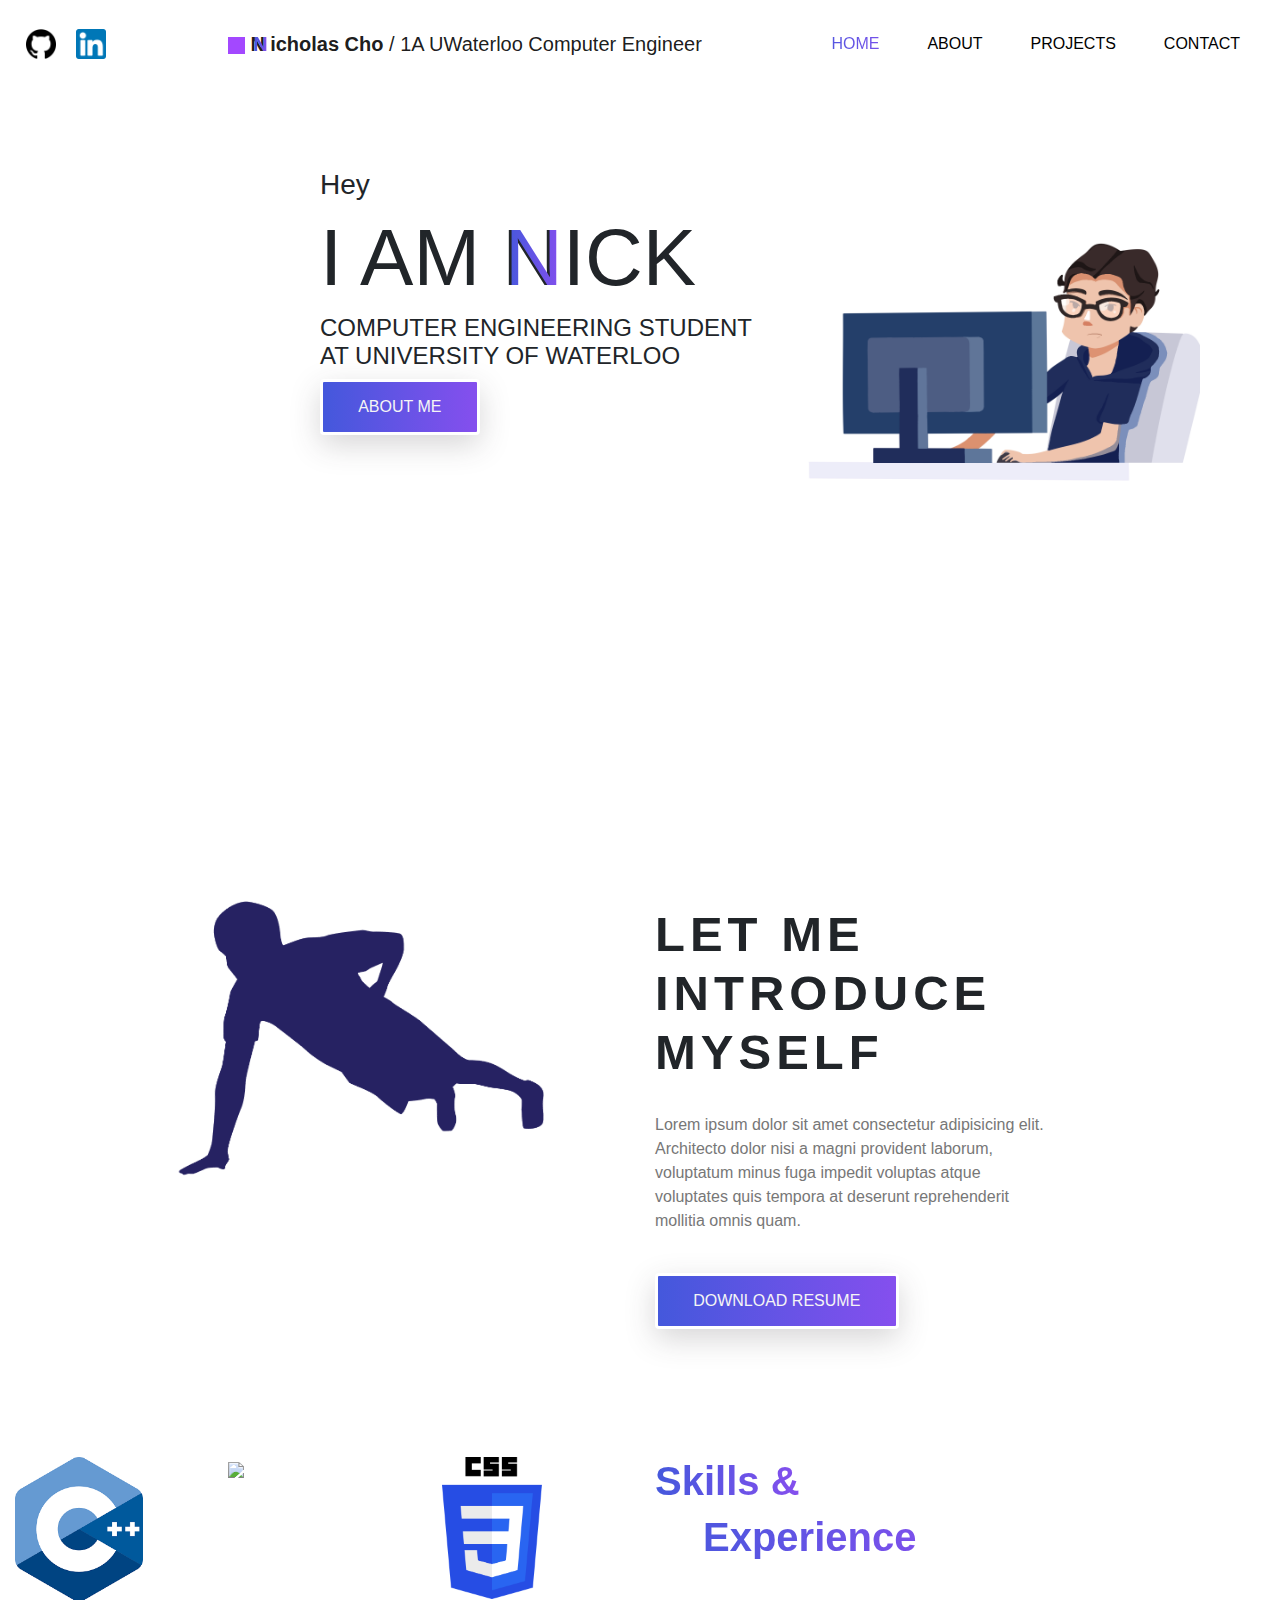
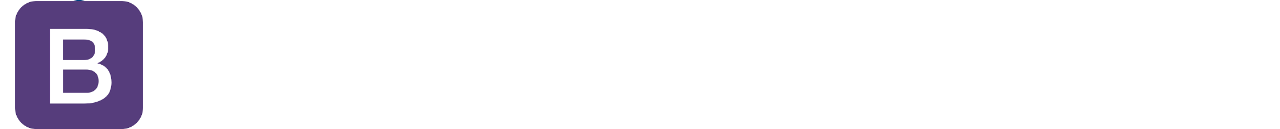
==== index.html @ b073bc0a "Update" ====
<!DOCTYPE html>
<html lang="en">
<head>
  <meta charset="UTF-8">
  <meta name="viewport" content="width=device-width, initial-scale=1.0">
  <title>Nicholas Cho</title>
  
<!-- boostrap css file-->
  <link rel = "stylesheet" href = "./css/bootstrap.min.css">

<!-- font icons -->
  <link rel = "stylesheet" href = "./css/all.min.css">

<!-- css files -->
  <link rel = "stylesheet" href = "./css/style.css">
</head>
<body>

<!-- Nav Bar -->
<header class="header_area">
  <div class="main_menu">
    <nav class="navbar navbar-expand-lg navbar-light">
      <a href="https://github.com/Nick-Cho" target = blank class="icons">
        <img class = "icon" src = "./img/github.png">
      </a>
      <a href = "https://www.linkedin.com/in/nicholas-c-aa17231b7/" target = blank class= "icons">
        <img class = "icon" src = "./img/linkedin.png">
      </a>
      <a class="navbar-brand" href= "#"> <img class = "img-square" src = "./img/download.png"> 
        <span class="name_header"><span class = "N"> <strong><span class="first-N">N</span> <span class="second-N">N</span></strong> </span><strong>icholas Cho</strong> / 1A UWaterloo Computer Engineer</span> 
      </a>
      <button class="navbar-toggler" type="button" data-toggle="collapse" data-target="#navbarNav" aria-controls="navbarNav" aria-expanded="false" aria-label="Toggle navigation">
        <span class="navbar-toggler-icon"></span>
      </button>
      <div class="collapse navbar-collapse" id="navbarNav">
        <div class ="mr-auto"></div>
        <ul class="navbar-nav">
          <li class="nav-item active">
            <a class="nav-link" href="#">Home <span class="sr-only">(current)</span></a>
          </li>
          <li class="nav-item">
            <a class="nav-link" href="#">About</a>
          </li>
          <li class="nav-item">
            <a class="nav-link" href="projects.html">Projects</a>
          </li>
          <li class="nav-item">
            <a class="nav-link" href="#">Contact</a>
          </li>
        </ul>
      </div>
    </nav>
  </div>
</header>
  
<!-- Banner -->
<main class="site-main">
  <section class="site-banner">
    <div class="banner">
      <div class="row">
        <div class="col-lg-6 col-md-12 site-title">
          <h3 class="title-text"> Hey </h3>
          <h1 class="title-text text-uppercase"> I am <span class="h1-N"><span class="h1-first-N">N</span> <span class="h1-second-N"> N</span></span>ick </h1>
          <h4 class="title-text text-uppercase"> Computer Engineering Student at University of Waterloo</h4>  
          <div class="site-buttons">
            <div class="d-flex flex-row flex-wrap">
              <button type = "button" class = "btn button primary-button mr-4 text-uppercase">
                About Me
              </button>
            </div>
          </div>
        </div>
        <div class="col-lg-6 col-md-12 banner-image">
          <img src= "./img/bannerpic.png" class = "img-fluid">
        </div>
      </div>
    </div>


  </section>

  <!-- "About Me" Area-->
<section class="about-area"> 
  <div class="container-fluid">
    <div class="row">
      <div class="col-lg-6 col-md-12">
        <div class="about-image">
          <img src = "./img/push-up.png" class = "img-fluid">
        </div>
      </div> 
    <div class="col-lg-6 col-md-12 about-title">
      <h2 class="text-uppercase pt-5">
        <span> Let me </span>
        <span> Introduce </span>
        <span> Myself </span>
      </h2>
      <div class="paragraph py-4 w-75">
        <p class="para">
          Lorem ipsum dolor sit amet consectetur adipisicing elit. Architecto dolor nisi a magni provident laborum, voluptatum minus fuga impedit voluptas atque voluptates quis tempora at deserunt reprehenderit mollitia omnis quam.
        </p>
      </div>
      <button class="btn button primary-button text-uppercase">
        Download Resume
      </button>
    </div>
    </div>
  </div>
</section>

<!-- Skills Area-->
<section class="skills-area">
  <div class="container-fluid">
    <div class="row">
      <div class="col-xl-6 col-lg-12 col-md-12">
        <div class="row">
          <div class="col-lg-4 col-md-6 col-sm-6">
            <div class="single-skill">
              <img class = "Cplus-icon" src = "./img/C++.png">
            </div>
          </div>
          <div class="col-lg-4 col-md-6 col-sm-6">
            <div class="single-skill">
              <img class = "HTML-icon" src = "./img/html.png">
            </div>
          </div>
          <div class="col-lg-4 col-md-6 col-sm-6">
            <div class="single-skill">
              <img class = "CSS-icon" src = "./img/CSS.png">
            </div>
          </div>
        </div>
        <div class="row">
          <div class="col-lg-4 col-md-6 col-sm-6">
            <div class="single-skill">
              <img class = "Bootstrap-icon" src = "./img/Bootstrap.png">
            </div>
          </div>
        </div>
      </div>
      <div class="col-xl-6 col-lg-12 col-md-12">
        <div class="experience-area">
          <div class="d-flex flex-row">
            <h2 class="skills-title ">Skills &</h2>
          </div>  
          <div class="d-flex flex-row">
            <h2 class="skills-title px-5">Experience</h2>
          </div>
          <div class="d-flex flex-row flex-wrap call-area">

          </div>
        </div>
      </div>
    </div>
  </div>

</section>
</main>


  <!-- Jquery js file -->
  <script src = "./js/jquery.3.4.1.js"></script>
  
  <!-- bootstrap js file -->
  <script src = "./js/bootstrap.min.js"></script>

</body>
</html>
---- css/style.css ----
/* importing fonts from fonts.css file */
@import url(./fonts.css);

/* global styling*/
@import url(./partials/_global.css);

/* Css variables */
@import url(./partials/_variables.css);

/* Nav Bar Styling*/
.header_area .main_menu .navbar .navbar-brand{
  padding-left: 7rem; 
} 

.header_area .main_menu .nav-item .nav-link{
  text-transform: uppercase;
  font-weight: 500; 
  padding: 1.5rem;
  color: var(--title-color);
}

.header_area .main_menu .navbar .icons .icon{
  width: 30px;
  height: 30px;
  margin: 10px;
}
.header_area .main_menu .navbar .navbar-brand .img-square{
  width: 17px ;
  height: 17px ;
}

.second-N{
  background: var(--gradient-color);
  -webkit-background-clip: text;
  -webkit-text-fill-color: transparent;
}

.first-N{
  letter-spacing: -50px;
}
.N{
  word-spacing: -3px;
}

.h1-second-N{
  background: var(--gradient-color);
  -webkit-background-clip: text;
  -webkit-text-fill-color: transparent;
}

.header_area .main_menu .navbar-nav .active a{
  background: var(--gradient-color);
  -webkit-background-clip: text;
  -webkit-text-fill-color: transparent;
  background-clip: text;
}

.header_area .main_menu .navbar-nav a:hover{
  background: var(--gradient-color);
  -webkit-background-clip: text;
  -webkit-text-fill-color: transparent;
  background-clip: text;
}

/* Banner Styling */
.h1-N{
  word-spacing: -25px;
}

.h1-first-N{
  letter-spacing: -55px;
}
.name_header{
  display: inline-block;
}

.site-main .site-banner{
  padding: 5rem 2rem 10rem 20rem; 
  /*background: url(../img/background.jpg) no-repeat 0% 50%;*/
}

site-main .site-banner .site-title h3{
  font-weight: 500;
}

.site-main .site-banner .site-title h1{
font-size: 5rem
}
.site-main .site-banner .site-title h4{
font-size: 1.5rem
}

.site-main .site-banner .img-fluid{
  padding: 0rem 3rem 0rem 0rem;
}

/* About Area */
.site-main .about-area{
  padding: 8rem 5rem;
}

.site-main .about-area .about-title h2> span{
  display: block;
  font-size: 49px;
  font-weight: bold;
  letter-spacing: 5px;
}

.site-main .skills-area .Cplus-icon{
  width: 8rem;
}

.site-main .skills-area .HTML-icon{
  width: 9rem;
}

.site-main .skills-area .CSS-icon{
  width: 6.3rem;
}

.site-main .skills-area .Bootstrap-icon{
  width: 8rem;
}

.site-main .skills-area .skills-title {
  font-weight: bold;
  background: var(--gradient-color);
  -webkit-background-clip: text;
  -webkit-text-fill-color: transparent;
  background-size: 100%;
  font-size: 40px;
}
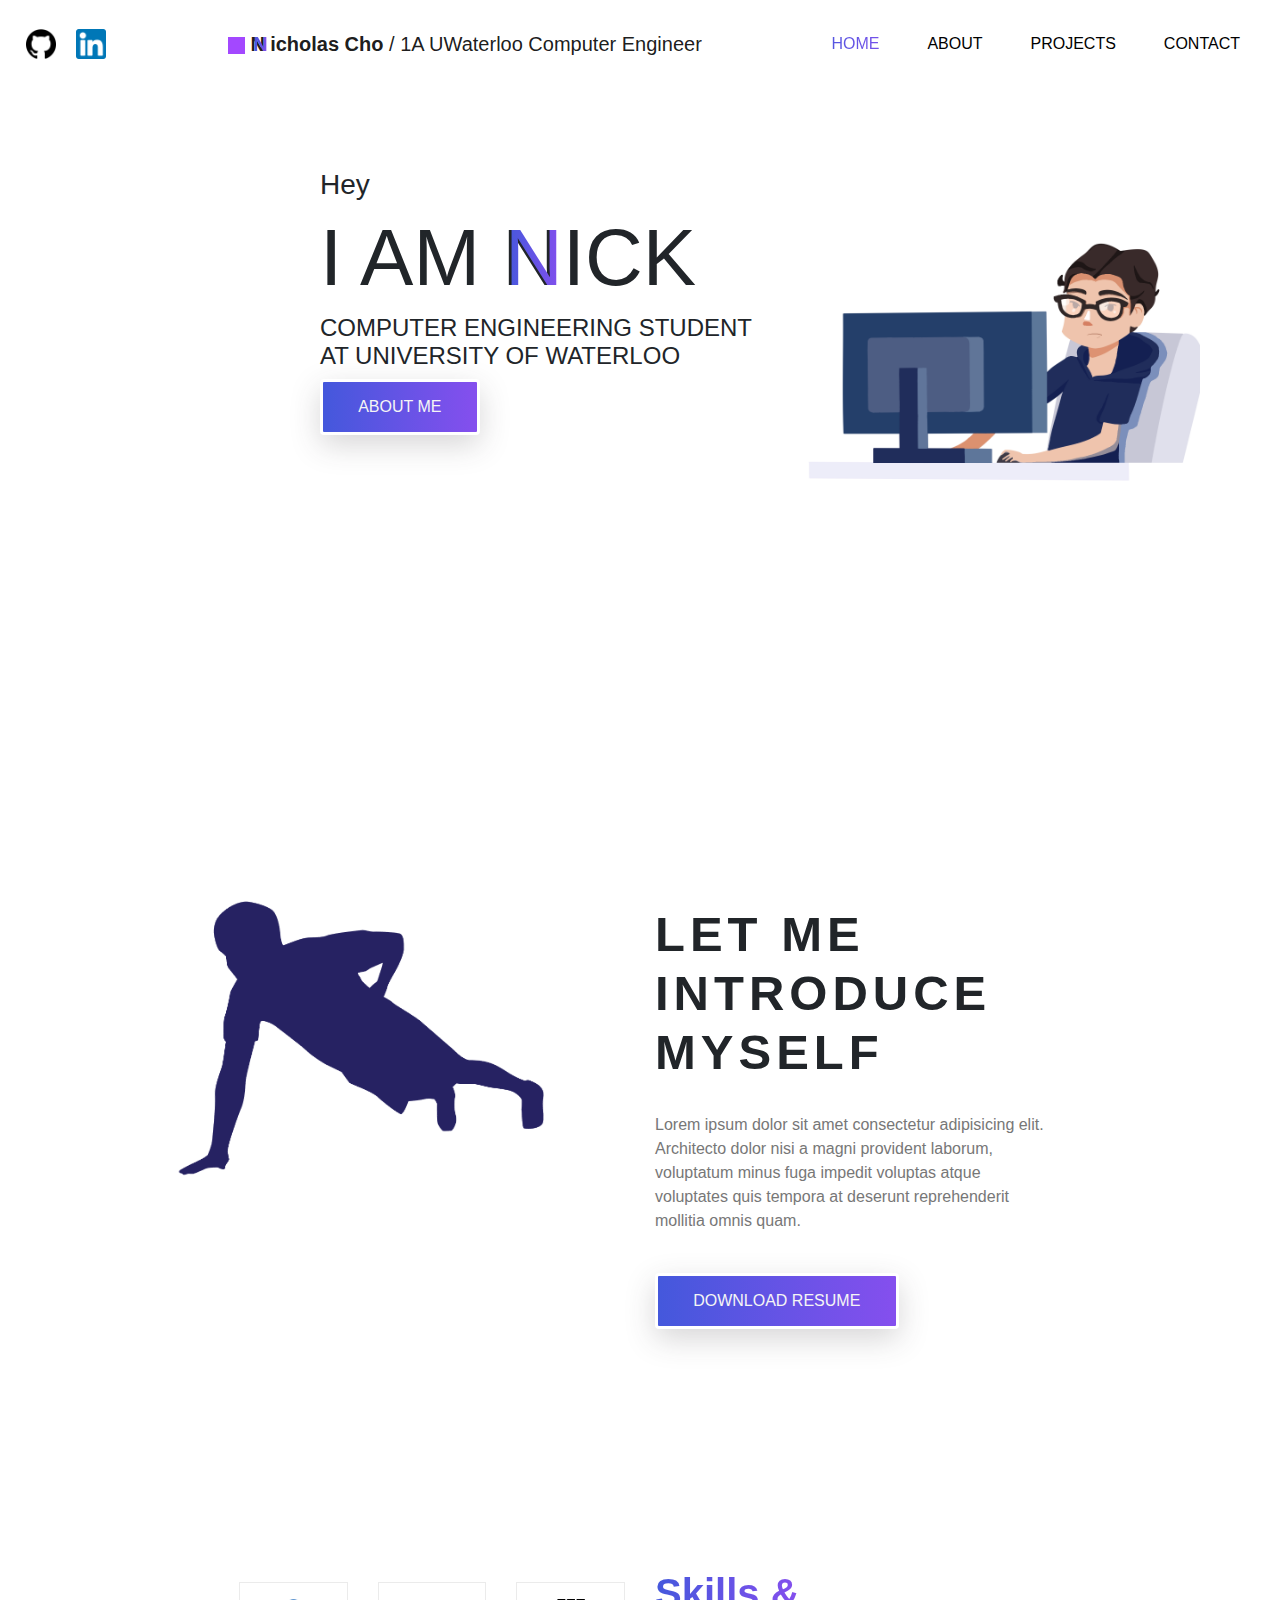
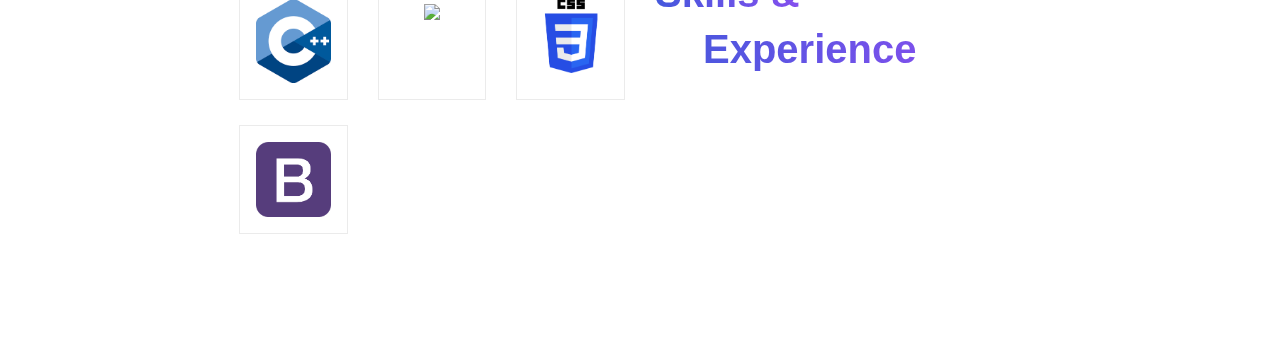
==== commit cdceacdb: "Updating Skill Area" ====
--- a/index.html
+++ b/index.html
@@ -140,7 +140,7 @@
       <div class="col-xl-6 col-lg-12 col-md-12">
         <div class="experience-area">
           <div class="d-flex flex-row">
-            <h2 class="skills-title ">Skills &</h2>
+            <h2 class="skills-title">Skills &</h2>
           </div>  
           <div class="d-flex flex-row">
             <h2 class="skills-title px-5">Experience</h2>
--- a/css/style.css
+++ b/css/style.css
@@ -106,20 +106,21 @@
   letter-spacing: 5px;
 }
 
+/* Skills and Experience Area */
 .site-main .skills-area .Cplus-icon{
+  width: 7rem;
+}
+
+.site-main .skills-area .HTML-icon{
   width: 8rem;
 }
 
-.site-main .skills-area .HTML-icon{
-  width: 9rem;
-}
-
 .site-main .skills-area .CSS-icon{
-  width: 6.3rem;
+  width: 8.2rem;
 }
 
 .site-main .skills-area .Bootstrap-icon{
-  width: 8rem;
+  width: 7rem;
 }
 
 .site-main .skills-area .skills-title {
@@ -129,4 +130,38 @@
   -webkit-text-fill-color: transparent;
   background-size: 100%;
   font-size: 40px;
-}+}
+
+.site-main .skills-area{
+  padding: 7rem 14rem;
+  margin-bottom: 5rem;
+}
+
+.single-skill{
+  padding: 10px;
+}
+
+.site-main .skills-area .row .col-lg-4{
+  display: flex;
+  justify-content: center;
+}
+
+.site-main .skills-area .row .col-lg-4 > .single-skill{
+  border: 1px solid var(--border-color);
+  text-align: center;
+  padding: 1rem 0rem; 
+  margin: 0.8rem 0;
+  width: 180px;
+  cursor: pointer;
+  transition: transform 0.5s;
+}
+
+.site-main .skills-area .row .col-lg-4 > .single-skill> img{
+  width:70%;  
+}
+
+.site-main .skills-area .row .col-lg-4 > .single-skill:hover {
+  box-shadow: var(--box-shadow);
+  transform: scale(1.1);
+}
+
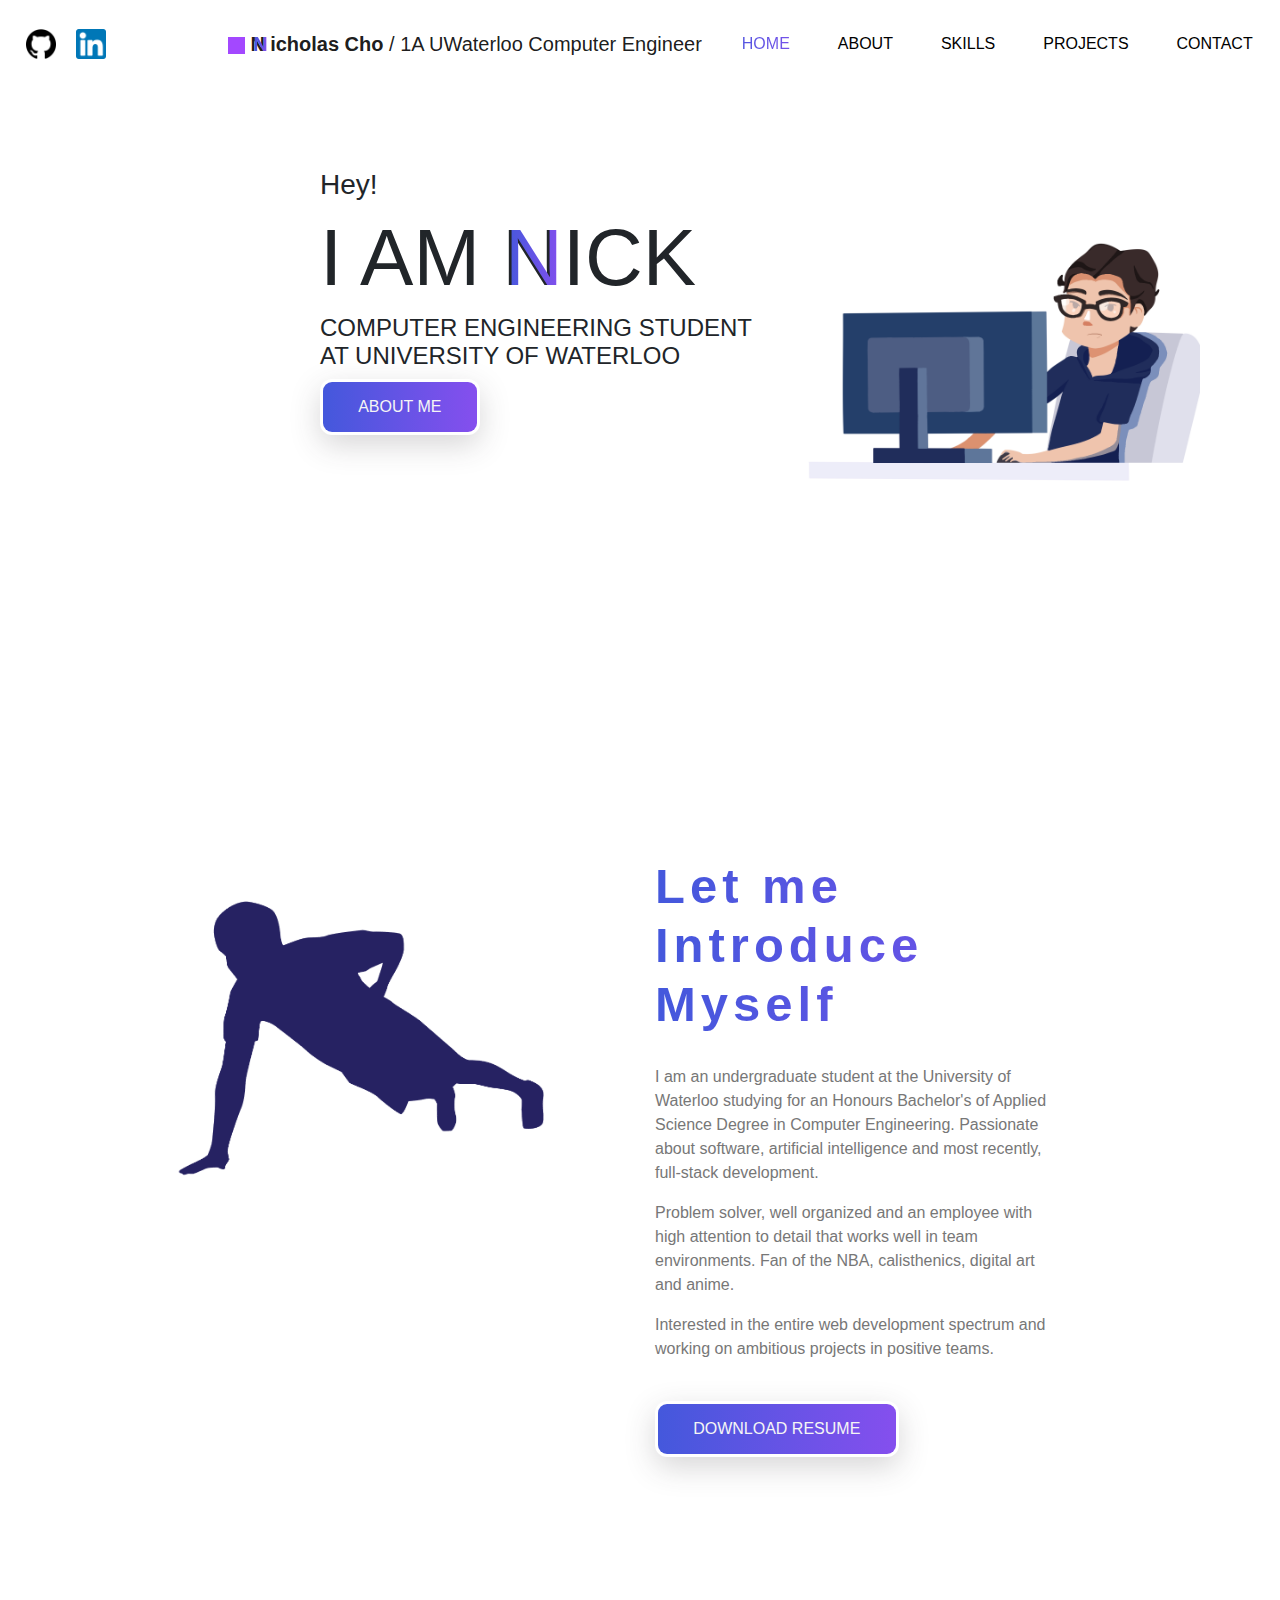
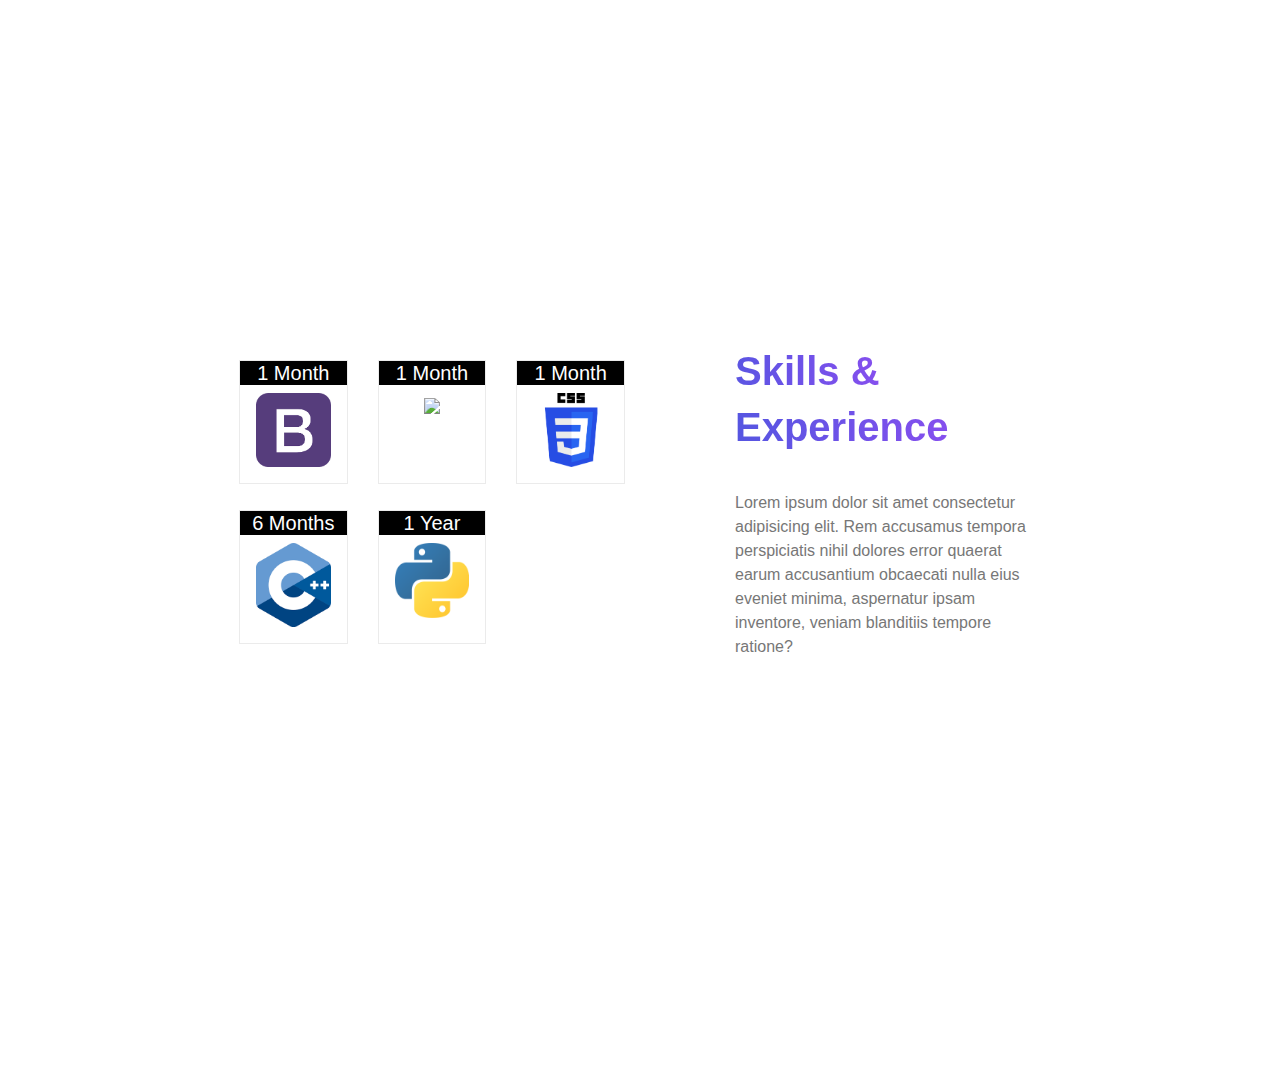
==== commit 912ae10d: "Update" ====
--- a/index.html
+++ b/index.html
@@ -13,6 +13,7 @@
 
 <!-- css files -->
   <link rel = "stylesheet" href = "./css/style.css">
+
 </head>
 <body>
 
@@ -42,6 +43,9 @@
             <a class="nav-link" href="#">About</a>
           </li>
           <li class="nav-item">
+            <a class="nav-link" href="#">Skills</a>
+          </li>
+          <li class="nav-item">
             <a class="nav-link" href="projects.html">Projects</a>
           </li>
           <li class="nav-item">
@@ -59,7 +63,7 @@
     <div class="banner">
       <div class="row">
         <div class="col-lg-6 col-md-12 site-title">
-          <h3 class="title-text"> Hey </h3>
+          <h3 class="title-text"> Hey! </h3>
           <h1 class="title-text text-uppercase"> I am <span class="h1-N"><span class="h1-first-N">N</span> <span class="h1-second-N"> N</span></span>ick </h1>
           <h4 class="title-text text-uppercase"> Computer Engineering Student at University of Waterloo</h4>  
           <div class="site-buttons">
@@ -89,14 +93,24 @@
         </div>
       </div> 
     <div class="col-lg-6 col-md-12 about-title">
-      <h2 class="text-uppercase pt-5">
-        <span> Let me </span>
-        <span> Introduce </span>
-        <span> Myself </span>
+      <h2 class="about-title">
+        <span>Let me </span>
+        <span>Introduce</span>
+        <span>Myself</span>
       </h2>
       <div class="paragraph py-4 w-75">
         <p class="para">
-          Lorem ipsum dolor sit amet consectetur adipisicing elit. Architecto dolor nisi a magni provident laborum, voluptatum minus fuga impedit voluptas atque voluptates quis tempora at deserunt reprehenderit mollitia omnis quam.
+          I am an undergraduate student at the University of Waterloo studying for an Honours Bachelor's of Applied Science Degree in Computer Engineering.
+          Passionate about software, artificial intelligence and most recently, full-stack development.
+        </p>
+        <p class = "para">
+          Problem solver, well organized and an employee with high attention to detail that works well in team environments. 
+          Fan of the NBA, calisthenics, digital art and anime.
+
+        </p>
+        <p class = "para">
+          Interested in the entire web development spectrum and working on ambitious projects in positive teams. 
+
         </p>
       </div>
       <button class="btn button primary-button text-uppercase">
@@ -108,51 +122,90 @@
 </section>
 
 <!-- Skills Area-->
-<section class="skills-area">
-  <div class="container-fluid">
-    <div class="row">
-      <div class="col-xl-6 col-lg-12 col-md-12">
-        <div class="row">
-          <div class="col-lg-4 col-md-6 col-sm-6">
-            <div class="single-skill">
-              <img class = "Cplus-icon" src = "./img/C++.png">
-            </div>
-          </div>
-          <div class="col-lg-4 col-md-6 col-sm-6">
-            <div class="single-skill">
-              <img class = "HTML-icon" src = "./img/html.png">
-            </div>
-          </div>
-          <div class="col-lg-4 col-md-6 col-sm-6">
-            <div class="single-skill">
-              <img class = "CSS-icon" src = "./img/CSS.png">
-            </div>
-          </div>
-        </div>
-        <div class="row">
-          <div class="col-lg-4 col-md-6 col-sm-6">
-            <div class="single-skill">
-              <img class = "Bootstrap-icon" src = "./img/Bootstrap.png">
-            </div>
-          </div>
-        </div>
-      </div>
-      <div class="col-xl-6 col-lg-12 col-md-12">
-        <div class="experience-area">
-          <div class="d-flex flex-row">
-            <h2 class="skills-title">Skills &</h2>
-          </div>  
-          <div class="d-flex flex-row">
-            <h2 class="skills-title px-5">Experience</h2>
-          </div>
-          <div class="d-flex flex-row flex-wrap call-area">
-
+<section class = "skills-area">
+  <div id="skills-area">
+    <div class="container-fluid">
+      <div class="row">
+        <div class="col-xl-6 col-lg-12 col-md-12">
+          <div class="row">
+            <div class="col-lg-4 col-md-6 col-sm-6">
+              <div class="single-skill">
+                <h4 class = "time"> 1 Month </h4>
+                <img class = "Bootstrap-icon" src = "./img/Bootstrap.png">
+                <div class="pop-out-content">
+                  
+                </div>
+              </div>
+            </div>
+            <div class="col-lg-4 col-md-6 col-sm-6">
+              <div class="single-skill">
+                <h4 class = "time"> 1 Month </h4>
+                <img class = "HTML-icon" src = "./img/html.png">
+                <div class="pop-out-content">
+                  
+                </div>
+              </div>
+            </div>
+            <div class="col-lg-4 col-md-6 col-sm-6">
+              <div class="single-skill">
+                <h4 class = "time"> 1 Month </h4>
+                <img class = "CSS-icon" src = "./img/CSS.png">
+                <div class="pop-out-content">
+
+                </div>
+              </div>
+            </div>
+          </div>
+          <div class="row">
+            <div class="col-lg-4 col-md-6 col-sm-6">
+              <div class="single-skill">
+                <h4 class = "time"> 6 Months </h4>
+                <img class = "Cplus-icon" src = "./img/C++.png">
+                <div class="pop-out-content">
+                  <a href = "" target = "blank">
+                  <h3 class = "proj-title"> Pathfinding Algorithm Visualizer </h3>
+                  <img class = "c-proj-img" src = "./img/Pathfinding-algo.png">
+                  </a>
+                  <p> 
+                    Lorem, ipsum dolor sit amet consectetur adipisicing elit. Fuga recusandae ipsam libero neque pariatur officiis commodi iure placeat laudantium nihil. Exercitationem ad in iusto esse officiis minus praesentium omnis vel!
+                  </p>
+                </div>
+              </div>
+            </div>
+            
+            <div class="col-lg-4 col-md-6 col-sm-6">
+              <div class="single-skill">
+                <h4 class = "time"> 1 Year </h4>
+                <img class = "Python-icon" src = "./img/Python.png">
+                <div class="pop-out-content">
+                  <a href = "" target = "blank">
+                  <h3 class = "proj-title"> Tic-Tac-Toe AI </h3>
+                  <img class = "py-proj-img" src = "./img/tictactoe.png">
+                  </a>
+                  <p>
+                    Lorem ipsum dolor sit amet consectetur, adipisicing elit. Repudiandae non ea doloremque beatae, voluptate earum, doloribus, quidem quisquam aliquid cum ratione id consectetur. Autem odit temporibus, vitae repudiandae voluptatibus inventore!
+                  </p>
+                </div>
+              </div>
+            </div>
+          </div>
+        </div>
+        <div class="col-xl-6 col-lg-12 col-md-12">
+          <div class="experience-area">
+            <div class="d-flex flex-row">
+              <h2 class="skills-title">Skills &</h2>
+            </div>  
+            <div class="d-flex flex-row">
+              <h2 class="skills-title">Experience</h2>
+            </div>
+            <div class="d-flex flex-row flex-wrap call-area skills-text para ">
+              <p> Lorem ipsum dolor sit amet consectetur adipisicing elit. Rem accusamus tempora perspiciatis nihil dolores error quaerat earum accusantium obcaecati nulla eius eveniet minima, aspernatur ipsam inventore, veniam blanditiis tempore ratione?</p>
+            </div>
           </div>
         </div>
       </div>
     </div>
   </div>
-
 </section>
 </main>
 
--- a/css/style.css
+++ b/css/style.css
@@ -8,6 +8,10 @@
 @import url(./partials/_variables.css);
 
 /* Nav Bar Styling*/
+.main_menu{
+ 
+}
+
 .header_area .main_menu .navbar .navbar-brand{
   padding-left: 7rem; 
 } 
@@ -17,6 +21,7 @@
   font-weight: 500; 
   padding: 1.5rem;
   color: var(--title-color);
+  top: 0;
 }
 
 .header_area .main_menu .navbar .icons .icon{
@@ -27,25 +32,24 @@
 .header_area .main_menu .navbar .navbar-brand .img-square{
   width: 17px ;
   height: 17px ;
+  top: 0;
 }
 
 .second-N{
   background: var(--gradient-color);
   -webkit-background-clip: text;
   -webkit-text-fill-color: transparent;
+  top: 0;
 }
 
 .first-N{
   letter-spacing: -50px;
-}
+  top: 0;
+}
+
 .N{
   word-spacing: -3px;
-}
-
-.h1-second-N{
-  background: var(--gradient-color);
-  -webkit-background-clip: text;
-  -webkit-text-fill-color: transparent;
+  top: 0;
 }
 
 .header_area .main_menu .navbar-nav .active a{
@@ -53,6 +57,7 @@
   -webkit-background-clip: text;
   -webkit-text-fill-color: transparent;
   background-clip: text;
+  top: 0;
 }
 
 .header_area .main_menu .navbar-nav a:hover{
@@ -60,7 +65,9 @@
   -webkit-background-clip: text;
   -webkit-text-fill-color: transparent;
   background-clip: text;
-}
+  top: 0;
+}
+
 
 /* Banner Styling */
 .h1-N{
@@ -70,6 +77,13 @@
 .h1-first-N{
   letter-spacing: -55px;
 }
+
+.h1-second-N{
+  background: var(--gradient-color);
+  -webkit-background-clip: text;
+  -webkit-text-fill-color: transparent;
+}
+
 .name_header{
   display: inline-block;
 }
@@ -99,11 +113,15 @@
   padding: 8rem 5rem;
 }
 
-.site-main .about-area .about-title h2> span{
+.site-main .about-area .about-title h2 > span{
   display: block;
   font-size: 49px;
   font-weight: bold;
   letter-spacing: 5px;
+  background: var(--gradient-color);
+  -webkit-background-clip: text;
+  -webkit-text-fill-color: transparent;
+  background-size: 100%;
 }
 
 /* Skills and Experience Area */
@@ -149,7 +167,8 @@
 .site-main .skills-area .row .col-lg-4 > .single-skill{
   border: 1px solid var(--border-color);
   text-align: center;
-  padding: 1rem 0rem; 
+  padding: 1rem 0rem;
+  padding-top: 0rem; 
   margin: 0.8rem 0;
   width: 180px;
   cursor: pointer;
@@ -165,3 +184,60 @@
   transform: scale(1.1);
 }
 
+.site-main .experience-area .skills-title{
+  padding-left: 5rem;
+}
+.site-main .experience-area .skills-title{
+  padding-left: 5rem;
+}
+
+.time{
+  color: white;
+  background: black;
+  font-size: 20px;
+  text-align: center;
+}
+
+.pop-out-content{
+  display: none;
+  position: absolute;
+  background-color: white;
+  width: 300px;
+}
+
+.pop-out-content a{
+  color: black;
+  text-decoration: none;
+}
+
+.pop-out-content .c-proj-img{
+  width: 250px;
+}
+
+.pop-out-content h3{
+  font-size: 20px;
+  font-weight: bold;
+  letter-spacing: 1px;
+}
+
+.single-skill:hover .pop-out-content{
+  display:block;
+  box-shadow: var(--box-shadow);
+}
+
+.pop-out-content .py-proj-img{
+  width: 200px;
+}
+
+.skills-text{
+  padding-top: 2rem;
+  padding-left: 5rem;
+  color: var(--text-color);
+  font-size: 16px;
+  font-weight: 500;
+}
+
+#skills-area{
+  padding-top: 250px;
+  padding-bottom: 300px;
+}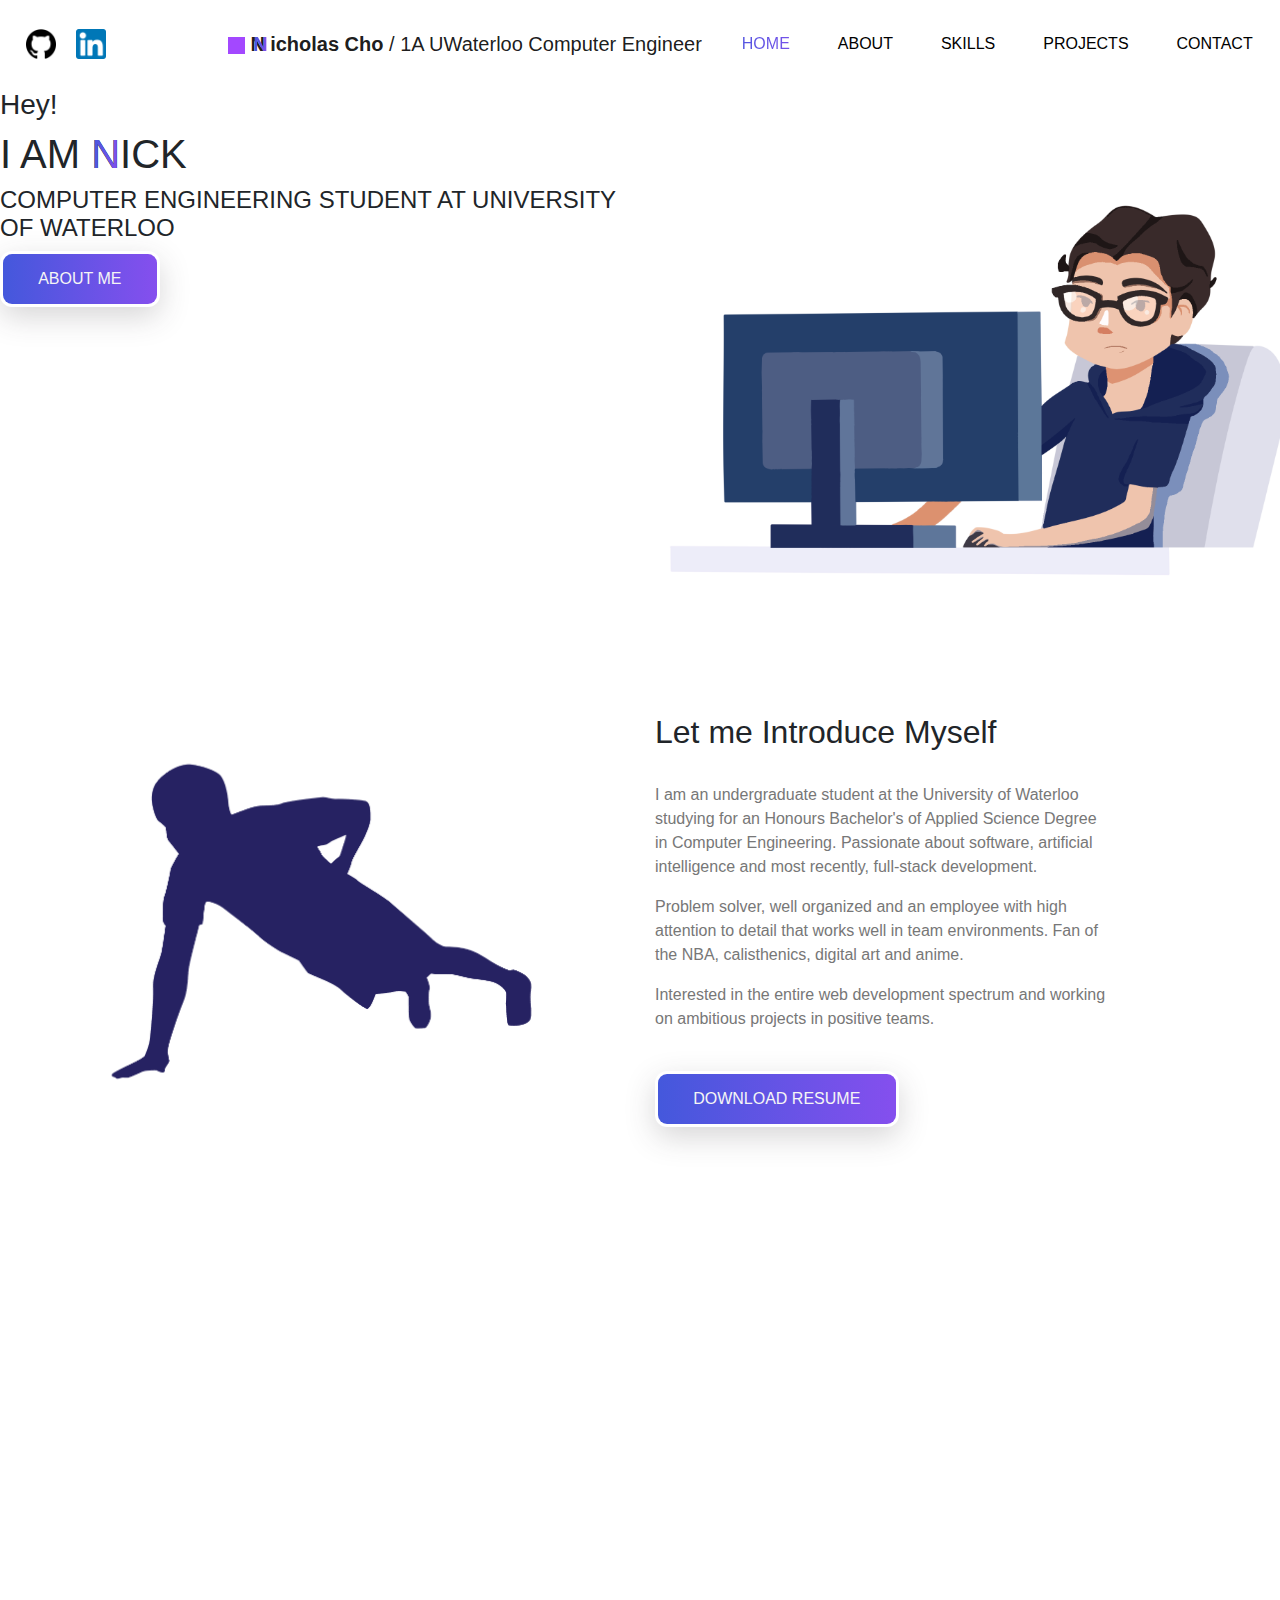
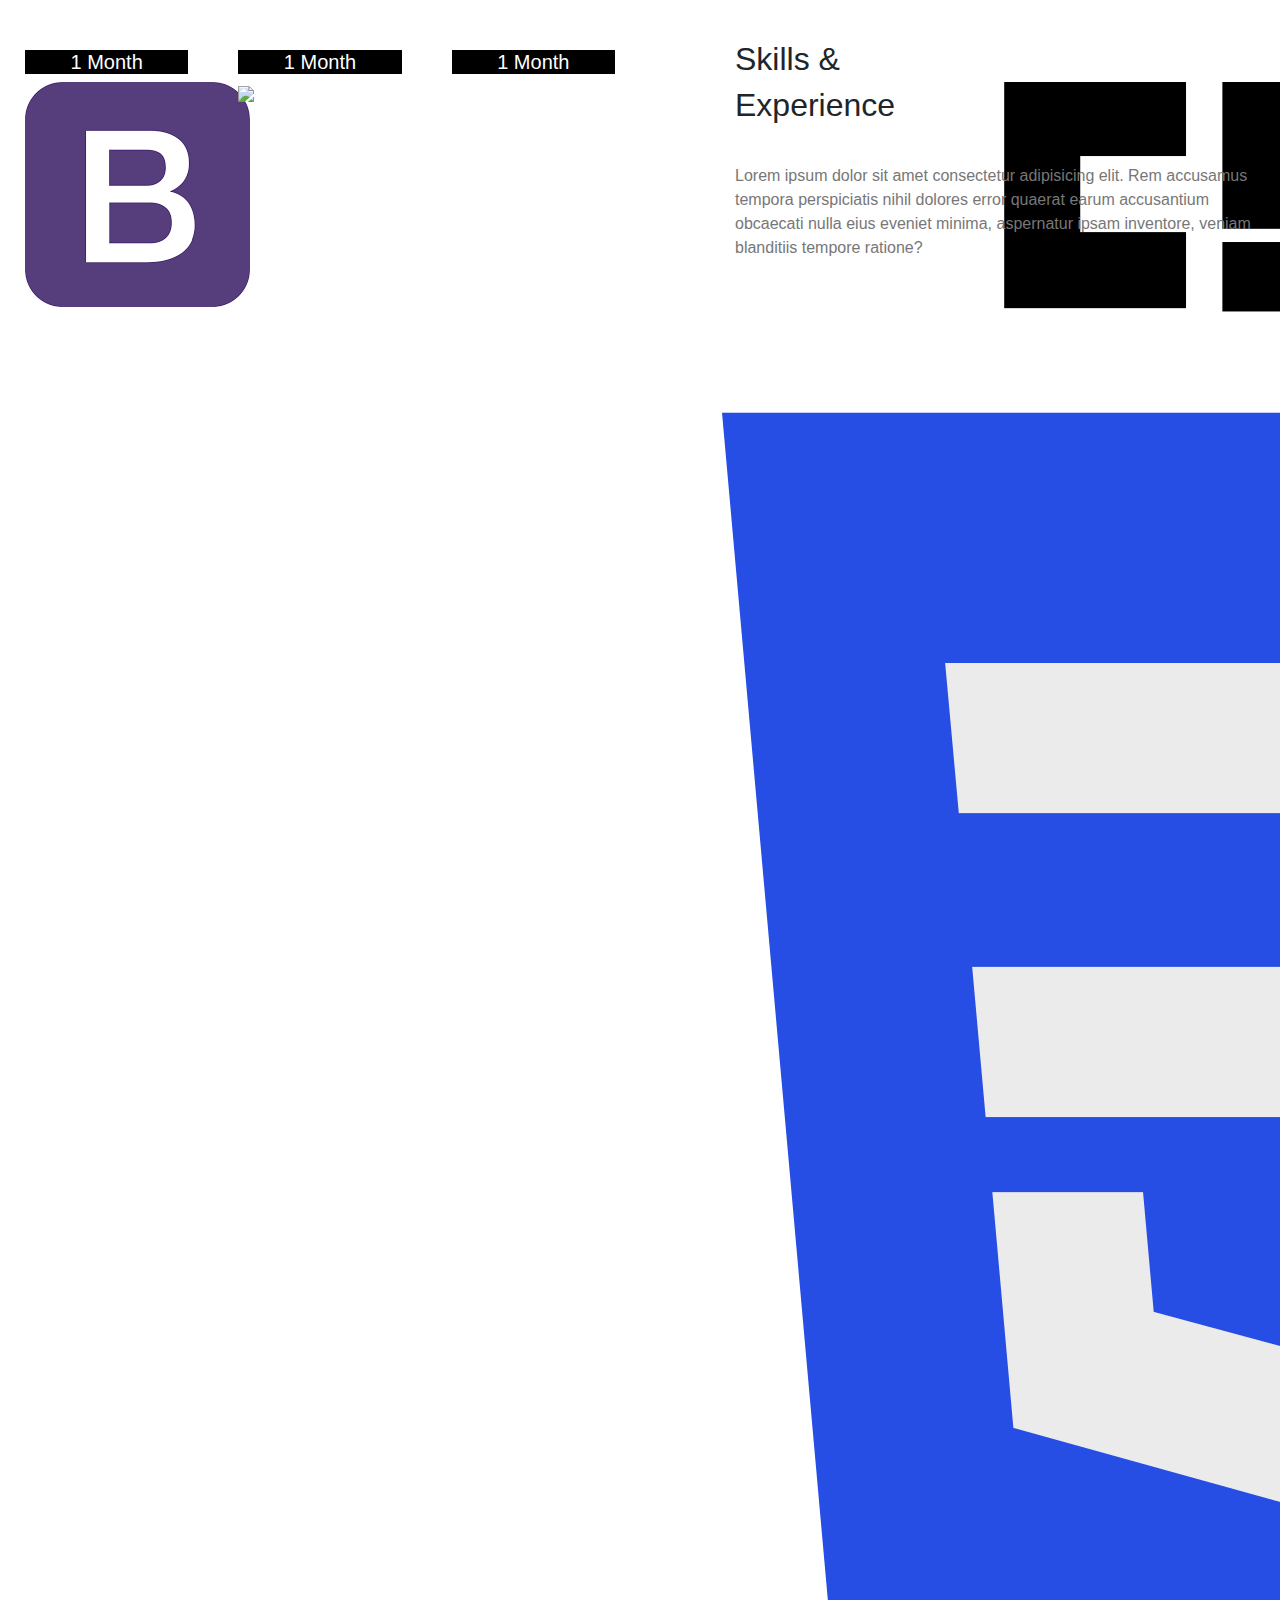
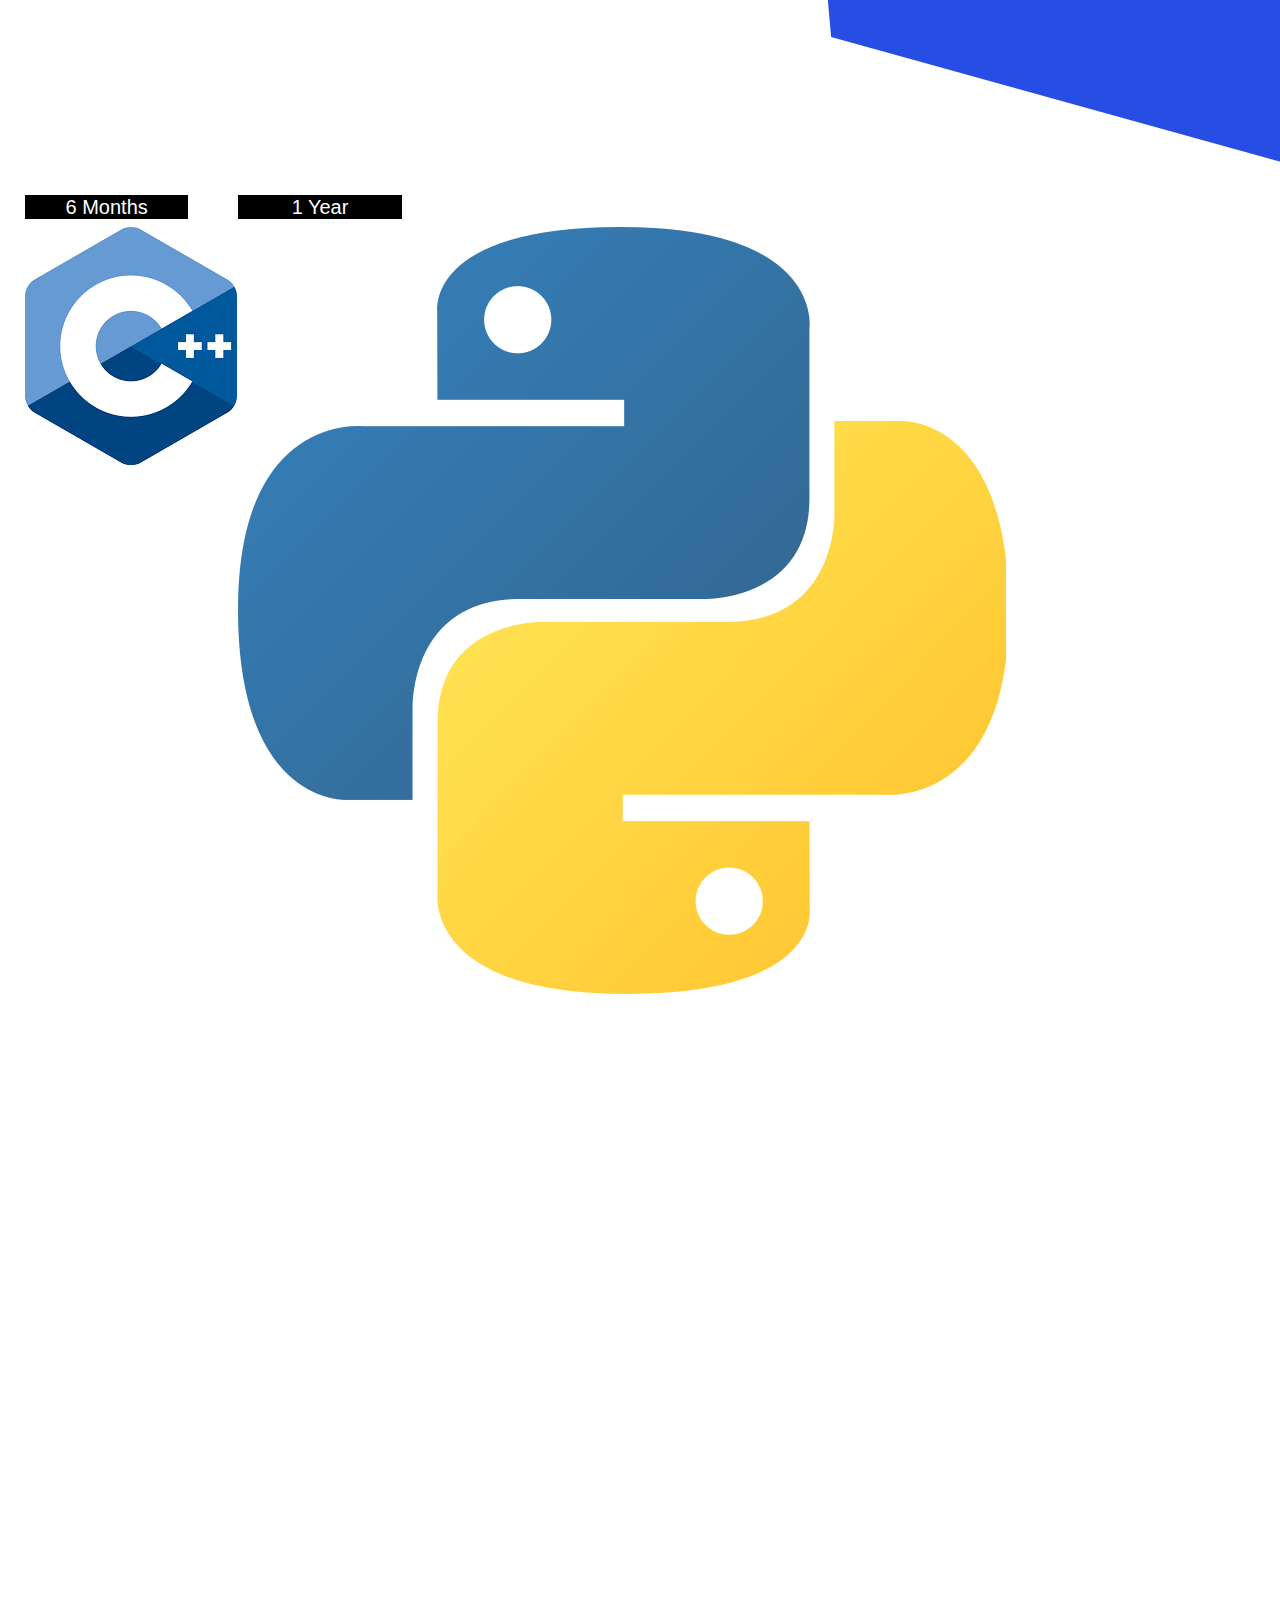
==== commit f4a2bdb0: "Updating Projects Tab" ====
--- a/index.html
+++ b/index.html
@@ -18,7 +18,7 @@
 <body>
 
 <!-- Nav Bar -->
-<header class="header_area">
+<header id="header_area">
   <div class="main_menu">
     <nav class="navbar navbar-expand-lg navbar-light">
       <a href="https://github.com/Nick-Cho" target = blank class="icons">
@@ -59,7 +59,7 @@
   
 <!-- Banner -->
 <main class="site-main">
-  <section class="site-banner">
+  <section id="site-banner">
     <div class="banner">
       <div class="row">
         <div class="col-lg-6 col-md-12 site-title">
@@ -84,7 +84,7 @@
   </section>
 
   <!-- "About Me" Area-->
-<section class="about-area"> 
+<section id="about-area"> 
   <div class="container-fluid">
     <div class="row">
       <div class="col-lg-6 col-md-12">
@@ -122,7 +122,7 @@
 </section>
 
 <!-- Skills Area-->
-<section class = "skills-area">
+<section id = "skills-area">
   <div id="skills-area">
     <div class="container-fluid">
       <div class="row">
--- a/css/style.css
+++ b/css/style.css
@@ -12,11 +12,11 @@
  
 }
 
-.header_area .main_menu .navbar .navbar-brand{
+#header_area .main_menu .navbar .navbar-brand{
   padding-left: 7rem; 
 } 
 
-.header_area .main_menu .nav-item .nav-link{
+#header_area .main_menu .nav-item .nav-link{
   text-transform: uppercase;
   font-weight: 500; 
   padding: 1.5rem;
@@ -24,12 +24,13 @@
   top: 0;
 }
 
-.header_area .main_menu .navbar .icons .icon{
+#header_area .main_menu .navbar .icons .icon{
   width: 30px;
   height: 30px;
   margin: 10px;
-}
-.header_area .main_menu .navbar .navbar-brand .img-square{
+  color: var(--border-color);
+}
+#header_area .main_menu .navbar .navbar-brand .img-square{
   width: 17px ;
   height: 17px ;
   top: 0;
@@ -52,7 +53,7 @@
   top: 0;
 }
 
-.header_area .main_menu .navbar-nav .active a{
+#header_area .main_menu .navbar-nav .active a{
   background: var(--gradient-color);
   -webkit-background-clip: text;
   -webkit-text-fill-color: transparent;
@@ -60,7 +61,7 @@
   top: 0;
 }
 
-.header_area .main_menu .navbar-nav a:hover{
+#header_area .main_menu .navbar-nav a:hover{
   background: var(--gradient-color);
   -webkit-background-clip: text;
   -webkit-text-fill-color: transparent;
@@ -240,4 +241,45 @@
 #skills-area{
   padding-top: 250px;
   padding-bottom: 300px;
-}+}
+
+
+
+
+/* Project File */
+.single-proj{
+  width: 350px;
+  height: 250px;
+  margin-left:-5px;
+  filter: brightness(70%);
+}
+
+.single-proj-first{
+  width: 350px;
+  height: 250px;
+  overflow: hidden;
+  filter:brightness(70%);
+}
+
+.single-proj-frame{
+  width: 350px;
+  height: 250px;
+  overflow: hidden;
+  display: inline-block;
+}
+
+.single-proj-frame img{
+  transition: transform 0.5s ease;
+}
+
+.single-proj-frame:hover img {
+  filter: brightness(115%);
+  -webkit-transform: scale(1.1);
+}
+
+.single-proj-frame:hover .view-proj-btn{
+  display: block;
+}
+
+
+
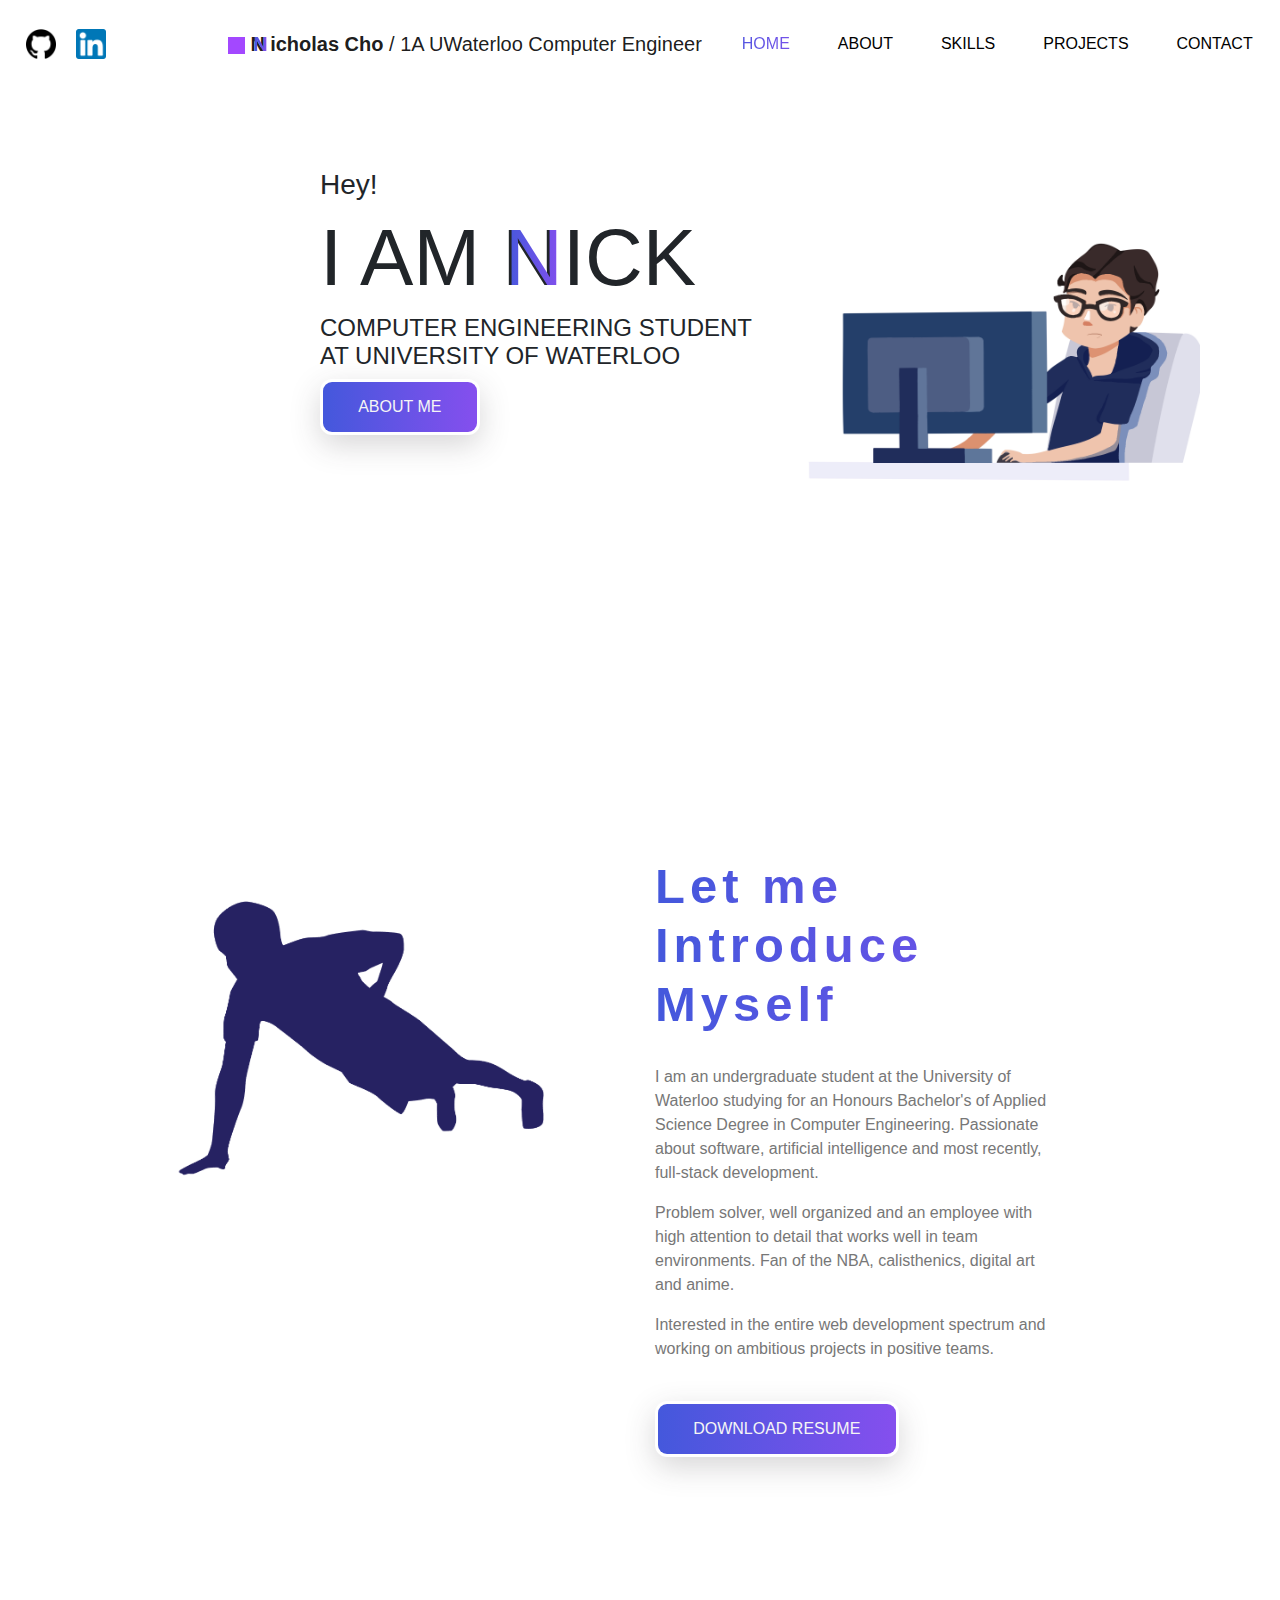
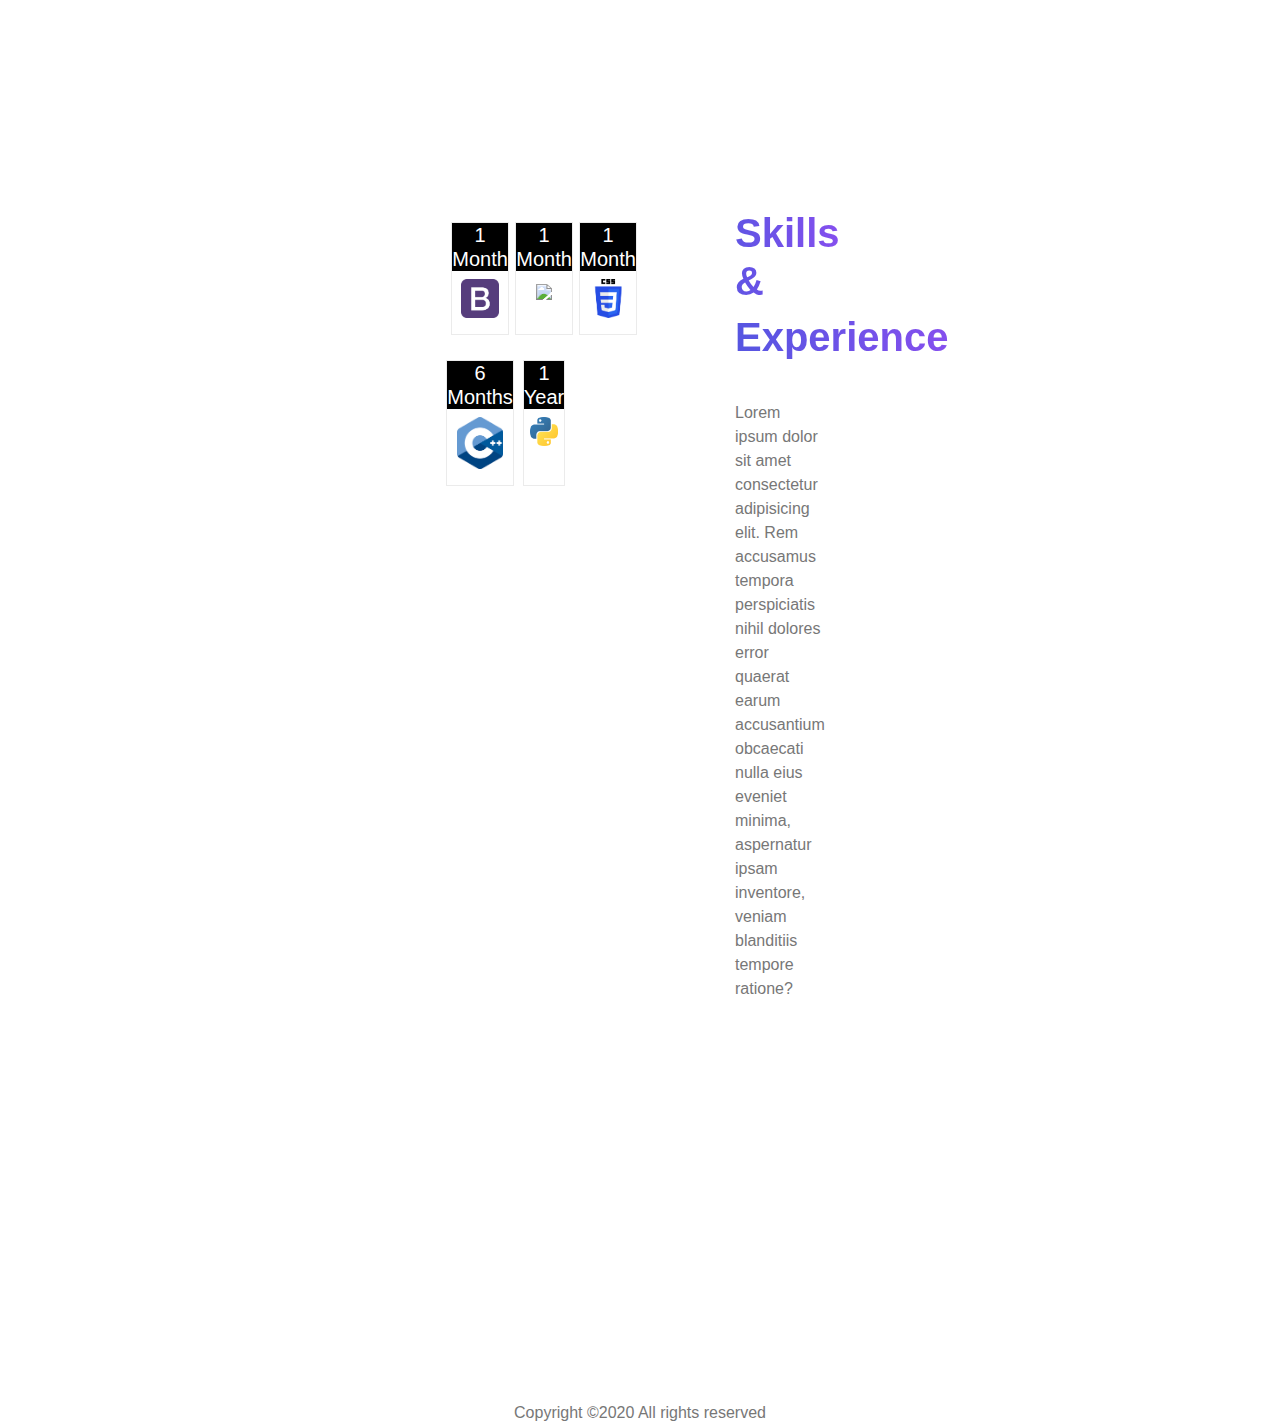
==== commit a3d46806: "Giving Project Area Functionality" ====
--- a/index.html
+++ b/index.html
@@ -18,7 +18,7 @@
 <body>
 
 <!-- Nav Bar -->
-<header id="header_area">
+<header class="header_area">
   <div class="main_menu">
     <nav class="navbar navbar-expand-lg navbar-light">
       <a href="https://github.com/Nick-Cho" target = blank class="icons">
@@ -59,7 +59,7 @@
   
 <!-- Banner -->
 <main class="site-main">
-  <section id="site-banner">
+  <section class="site-banner">
     <div class="banner">
       <div class="row">
         <div class="col-lg-6 col-md-12 site-title">
@@ -84,7 +84,7 @@
   </section>
 
   <!-- "About Me" Area-->
-<section id="about-area"> 
+<section class="about-area"> 
   <div class="container-fluid">
     <div class="row">
       <div class="col-lg-6 col-md-12">
@@ -122,8 +122,8 @@
 </section>
 
 <!-- Skills Area-->
-<section id = "skills-area">
-  <div id="skills-area">
+<section class = "skills-area">
+  <div class="skills-area">
     <div class="container-fluid">
       <div class="row">
         <div class="col-xl-6 col-lg-12 col-md-12">
@@ -162,7 +162,7 @@
                 <h4 class = "time"> 6 Months </h4>
                 <img class = "Cplus-icon" src = "./img/C++.png">
                 <div class="pop-out-content">
-                  <a href = "" target = "blank">
+                  <a href = "https://github.com/Nick-Cho/Pathfinding-Algorithm-Visualizer" target = "blank">
                   <h3 class = "proj-title"> Pathfinding Algorithm Visualizer </h3>
                   <img class = "c-proj-img" src = "./img/Pathfinding-algo.png">
                   </a>
@@ -178,7 +178,7 @@
                 <h4 class = "time"> 1 Year </h4>
                 <img class = "Python-icon" src = "./img/Python.png">
                 <div class="pop-out-content">
-                  <a href = "" target = "blank">
+                  <a href = "https://github.com/Nick-Cho/tictactoeAI" target = "blank">
                   <h3 class = "proj-title"> Tic-Tac-Toe AI </h3>
                   <img class = "py-proj-img" src = "./img/tictactoe.png">
                   </a>
@@ -209,6 +209,14 @@
 </section>
 </main>
 
+<!-- Footer Area-->
+<footer class="footer-area">
+  <div class="copyrights text-center">
+    <p class="para">
+      Copyright ©2020 All rights reserved
+    </p>
+  </div>
+</footer>
 
   <!-- Jquery js file -->
   <script src = "./js/jquery.3.4.1.js"></script>
@@ -216,6 +224,9 @@
   <!-- bootstrap js file -->
   <script src = "./js/bootstrap.min.js"></script>
 
+  <!-- Js -->
+  <script src = "./js/main.js"></script>
+
 </body>
 </html>
 
--- a/css/style.css
+++ b/css/style.css
@@ -12,11 +12,11 @@
  
 }
 
-#header_area .main_menu .navbar .navbar-brand{
+.header_area .main_menu .navbar .navbar-brand{
   padding-left: 7rem; 
 } 
 
-#header_area .main_menu .nav-item .nav-link{
+.header_area .main_menu .nav-item .nav-link{
   text-transform: uppercase;
   font-weight: 500; 
   padding: 1.5rem;
@@ -24,13 +24,13 @@
   top: 0;
 }
 
-#header_area .main_menu .navbar .icons .icon{
+.header_area .main_menu .navbar .icons .icon{
   width: 30px;
   height: 30px;
   margin: 10px;
   color: var(--border-color);
 }
-#header_area .main_menu .navbar .navbar-brand .img-square{
+.header_area .main_menu .navbar .navbar-brand .img-square{
   width: 17px ;
   height: 17px ;
   top: 0;
@@ -53,7 +53,7 @@
   top: 0;
 }
 
-#header_area .main_menu .navbar-nav .active a{
+.header_area .main_menu .navbar-nav .active a{
   background: var(--gradient-color);
   -webkit-background-clip: text;
   -webkit-text-fill-color: transparent;
@@ -61,7 +61,7 @@
   top: 0;
 }
 
-#header_area .main_menu .navbar-nav a:hover{
+.header_area .main_menu .navbar-nav a:hover{
   background: var(--gradient-color);
   -webkit-background-clip: text;
   -webkit-text-fill-color: transparent;
@@ -238,7 +238,7 @@
   font-weight: 500;
 }
 
-#skills-area{
+.skills-area{
   padding-top: 250px;
   padding-bottom: 300px;
 }
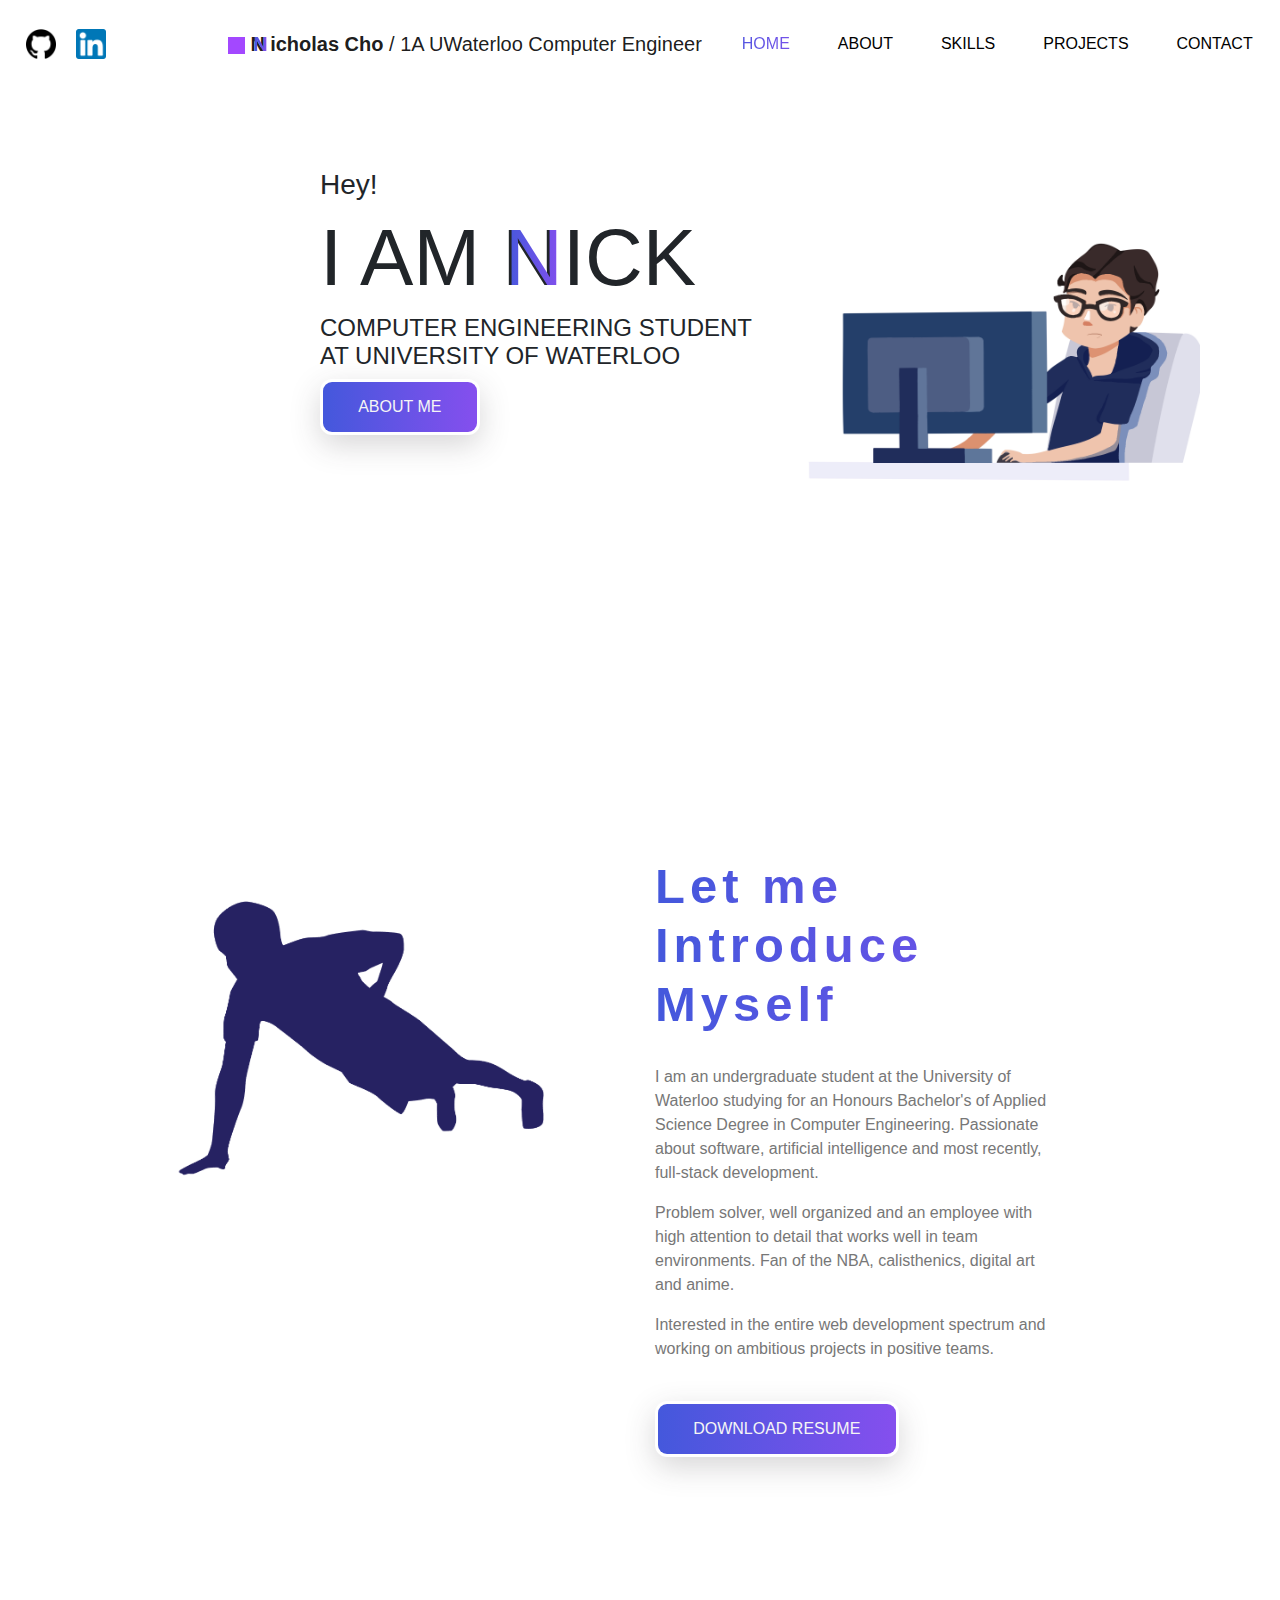
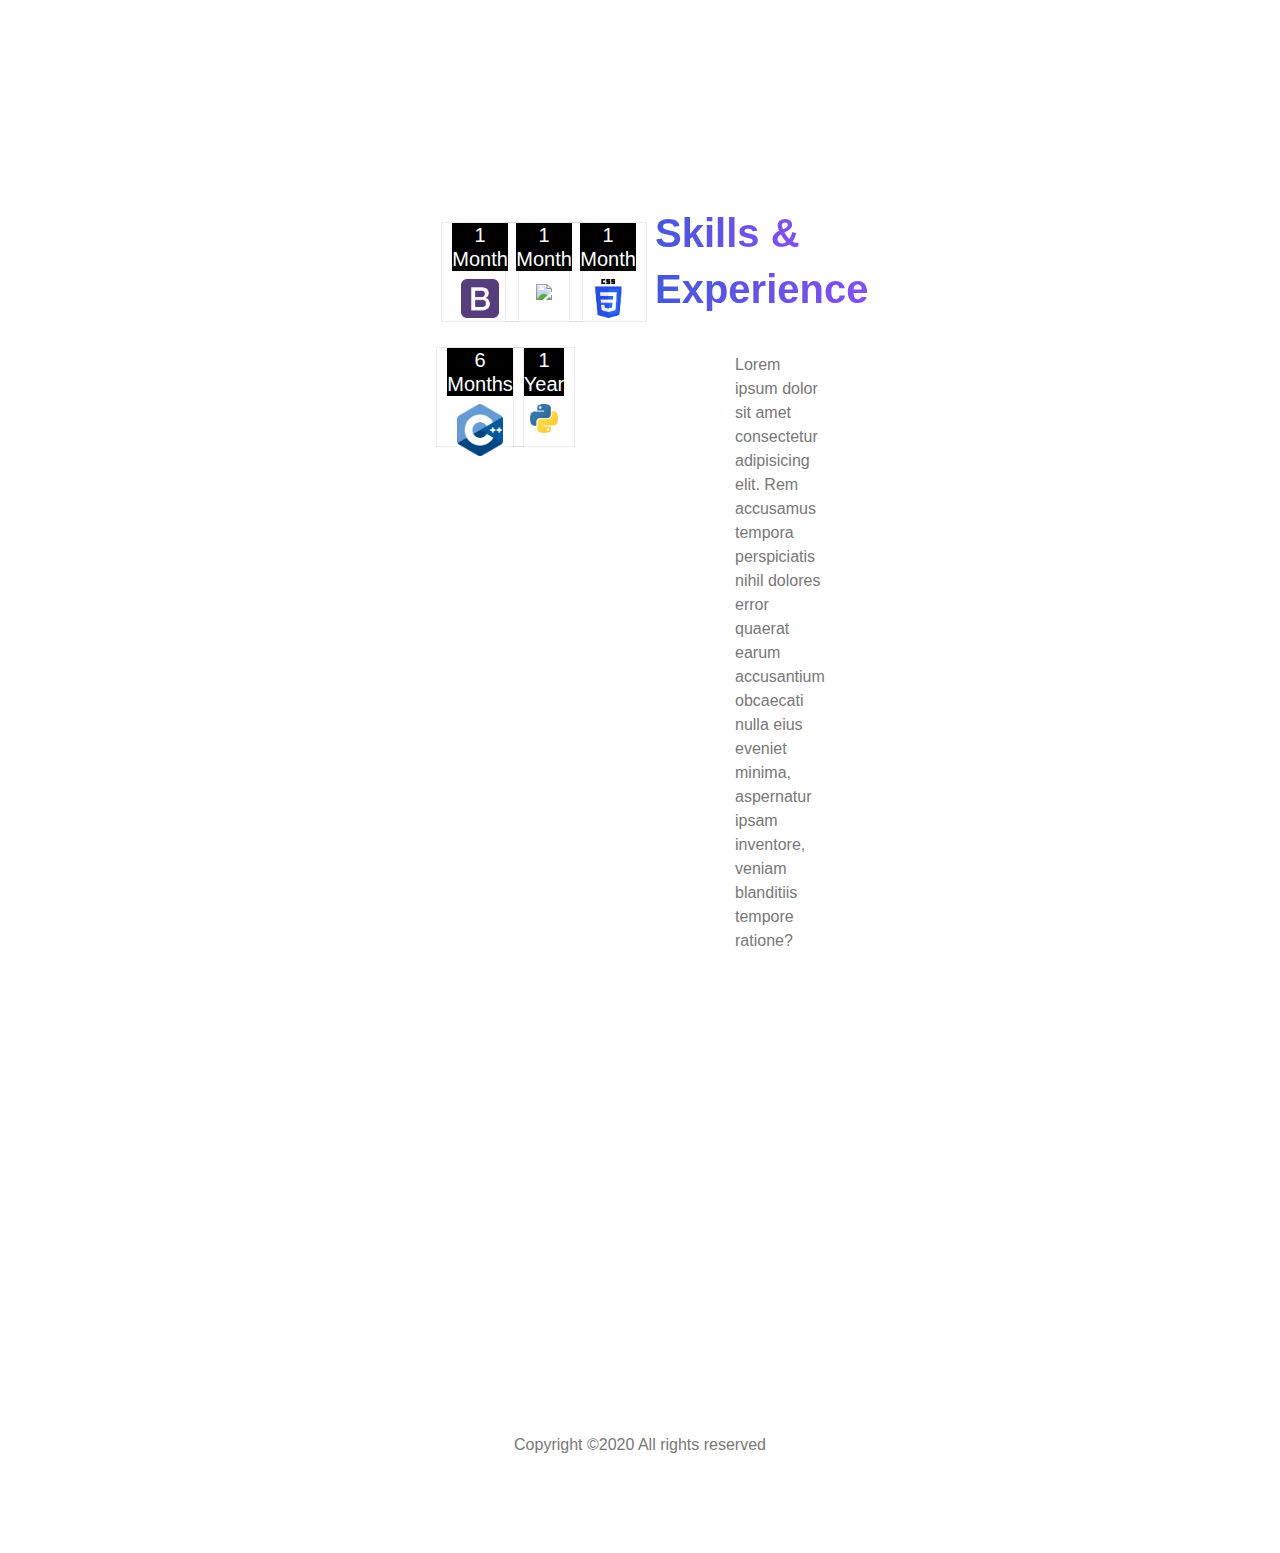
==== commit 3c39fd28: "Switching branches" ====
--- a/index.html
+++ b/index.html
@@ -127,7 +127,7 @@
     <div class="container-fluid">
       <div class="row">
         <div class="col-xl-6 col-lg-12 col-md-12">
-          <div class="row">
+          <div class="first-row row">
             <div class="col-lg-4 col-md-6 col-sm-6">
               <div class="single-skill">
                 <h4 class = "time"> 1 Month </h4>
@@ -156,7 +156,7 @@
               </div>
             </div>
           </div>
-          <div class="row">
+          <div class="first-row row">
             <div class="col-lg-4 col-md-6 col-sm-6">
               <div class="single-skill">
                 <h4 class = "time"> 6 Months </h4>
@@ -190,17 +190,15 @@
             </div>
           </div>
         </div>
-        <div class="col-xl-6 col-lg-12 col-md-12">
-          <div class="experience-area">
-            <div class="d-flex flex-row">
-              <h2 class="skills-title">Skills &</h2>
-            </div>  
-            <div class="d-flex flex-row">
-              <h2 class="skills-title">Experience</h2>
-            </div>
-            <div class="d-flex flex-row flex-wrap call-area skills-text para ">
-              <p> Lorem ipsum dolor sit amet consectetur adipisicing elit. Rem accusamus tempora perspiciatis nihil dolores error quaerat earum accusantium obcaecati nulla eius eveniet minima, aspernatur ipsam inventore, veniam blanditiis tempore ratione?</p>
-            </div>
+        <div class="col-xl-6 col-lg-12 col-md-12">  
+          <div class="d-flex flex-row">
+            <h2 class="skills-title">Skills &</h2>
+          </div>  
+          <div class="d-flex flex-row">
+            <h2 class="skills-title">Experience</h2>
+          </div>
+          <div class="d-flex flex-row flex-wrap call-area skills-text para ">
+            <p> Lorem ipsum dolor sit amet consectetur adipisicing elit. Rem accusamus tempora perspiciatis nihil dolores error quaerat earum accusantium obcaecati nulla eius eveniet minima, aspernatur ipsam inventore, veniam blanditiis tempore ratione?</p>
           </div>
         </div>
       </div>
--- a/css/style.css
+++ b/css/style.css
@@ -8,9 +8,7 @@
 @import url(./partials/_variables.css);
 
 /* Nav Bar Styling*/
-.main_menu{
- 
-}
+
 
 .header_area .main_menu .navbar .navbar-brand{
   padding-left: 7rem; 
@@ -142,6 +140,10 @@
   width: 7rem;
 }
 
+.site-main .skills-area .Python-icon{
+  width: 8rem;
+}
+
 .site-main .skills-area .skills-title {
   font-weight: bold;
   background: var(--gradient-color);
@@ -160,34 +162,32 @@
   padding: 10px;
 }
 
-.site-main .skills-area .row .col-lg-4{
+.site-main .skills-area .first-row .col-lg-4{
   display: flex;
   justify-content: center;
 }
 
-.site-main .skills-area .row .col-lg-4 > .single-skill{
+.site-main .skills-area .first-row .col-lg-4 > .single-skill{
   border: 1px solid var(--border-color);
   text-align: center;
-  padding: 1rem 0rem;
-  padding-top: 0rem; 
+  padding: 1rem rem;
+  padding-top: 0px;
   margin: 0.8rem 0;
   width: 180px;
+  height: 100px;
   cursor: pointer;
-  transition: transform 0.5s;
-}
-
-.site-main .skills-area .row .col-lg-4 > .single-skill> img{
+  transition: transform 0.5s ease;
+}
+
+.site-main .skills-area .first-row .col-lg-4 > .single-skill> img{
   width:70%;  
 }
 
-.site-main .skills-area .row .col-lg-4 > .single-skill:hover {
+.site-main .skills-area .first-row .col-lg-4 > .single-skill:hover{
   box-shadow: var(--box-shadow);
   transform: scale(1.1);
 }
 
-.site-main .experience-area .skills-title{
-  padding-left: 5rem;
-}
 .site-main .experience-area .skills-title{
   padding-left: 5rem;
 }
@@ -281,5 +281,9 @@
   display: block;
 }
 
-
-
+footer.footer-area{
+  padding: 5rem 0;
+}
+
+
+
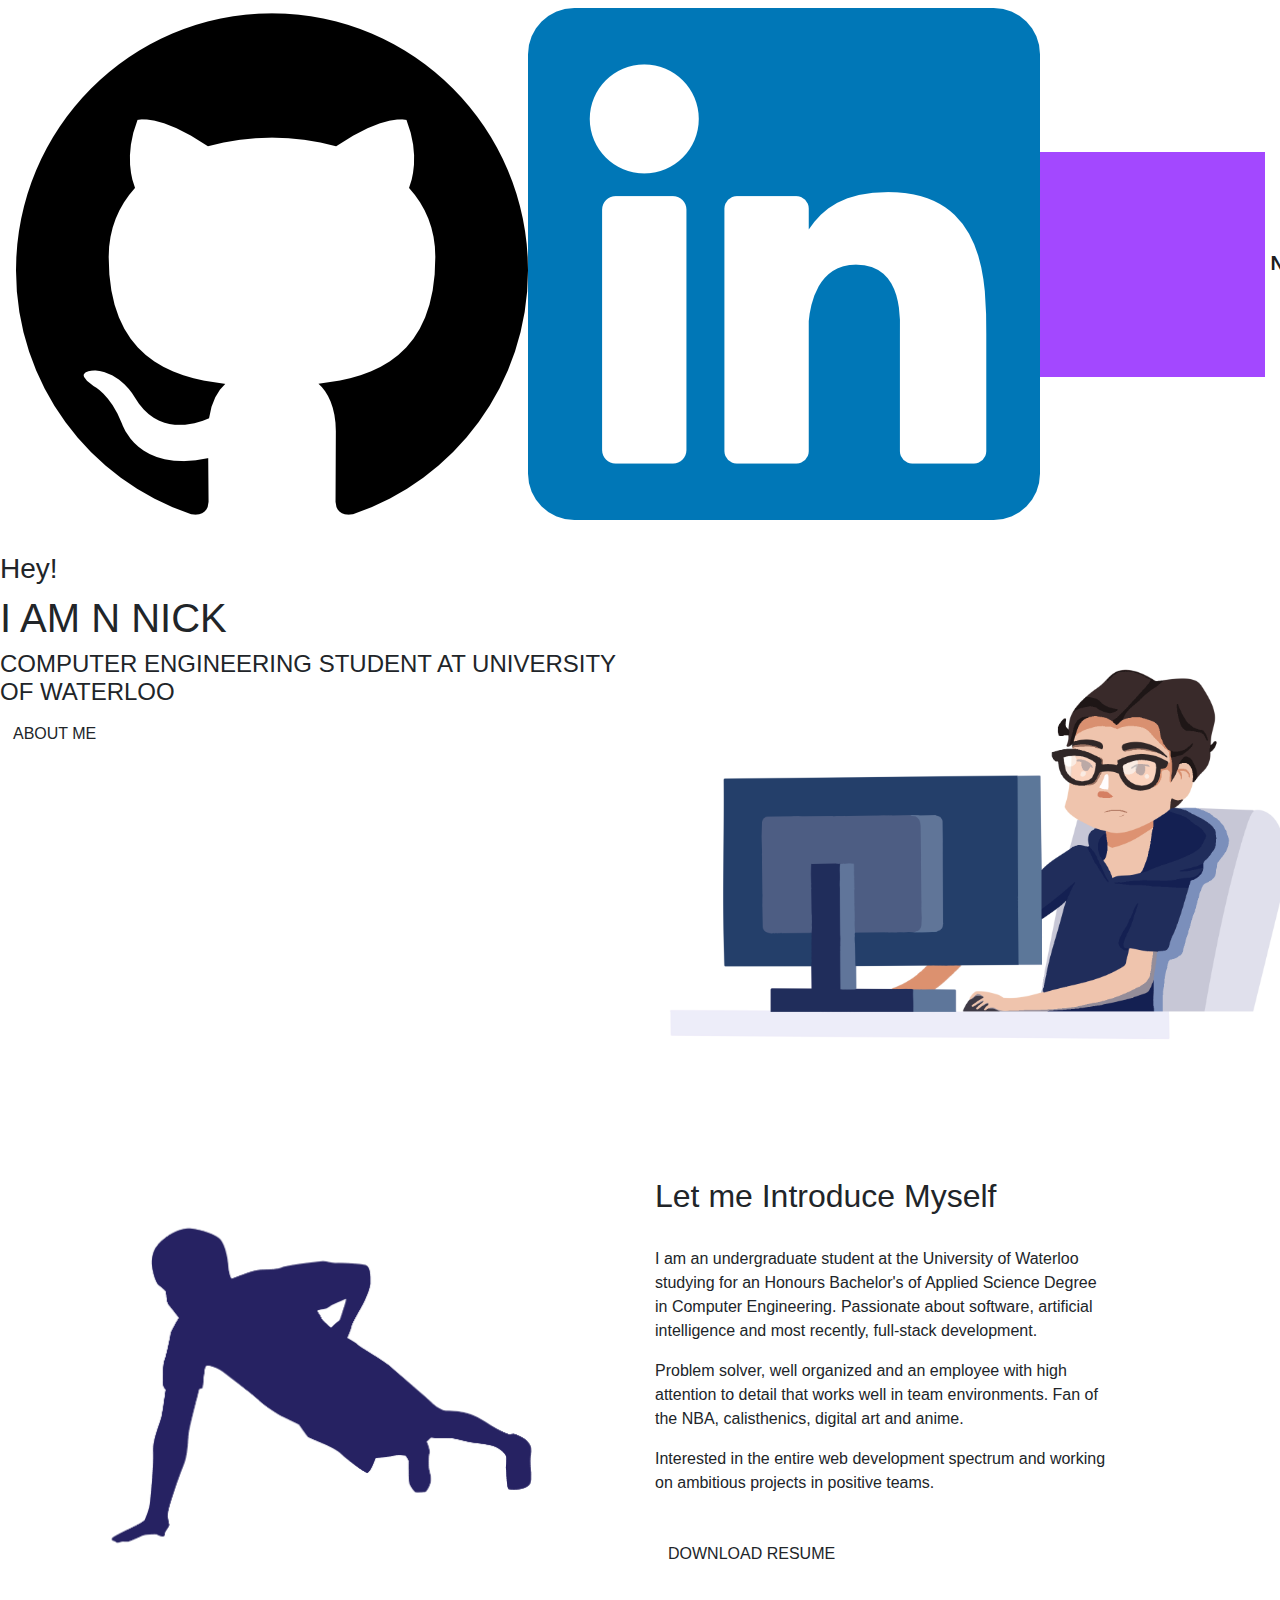
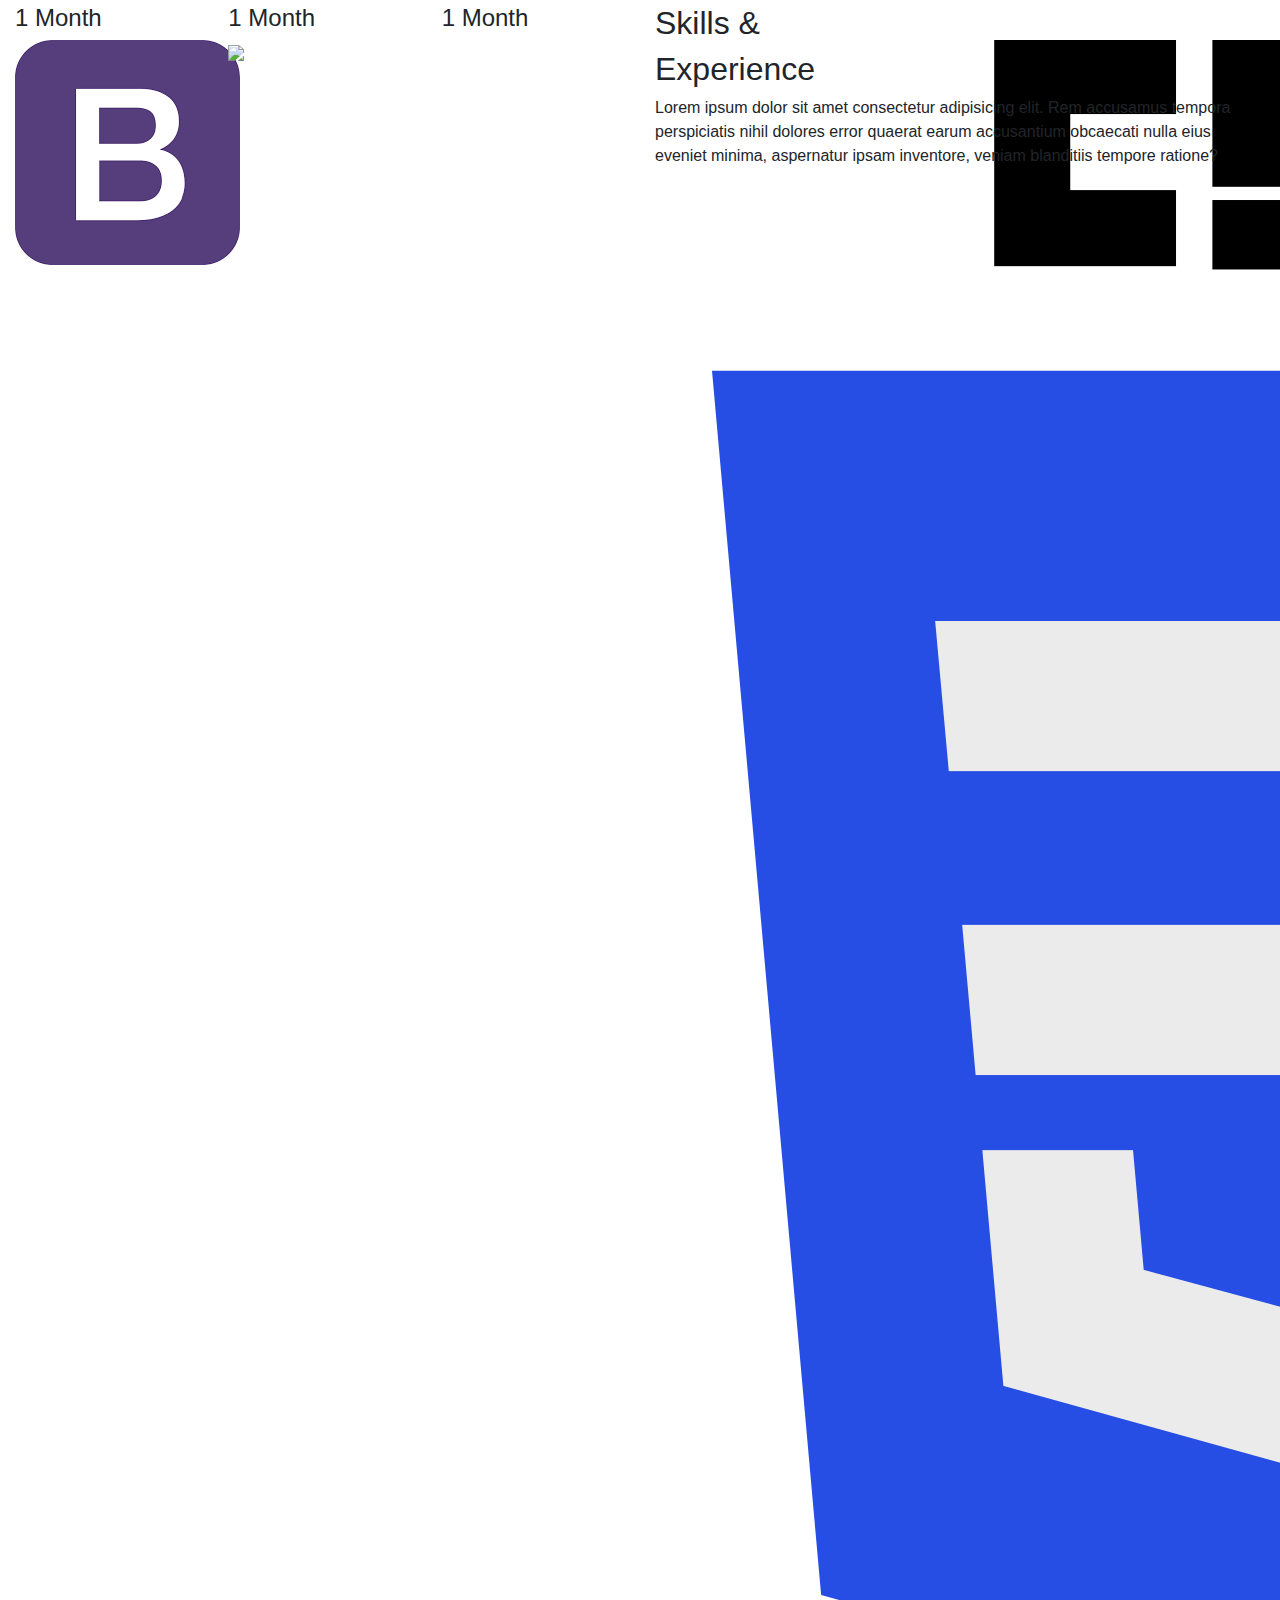
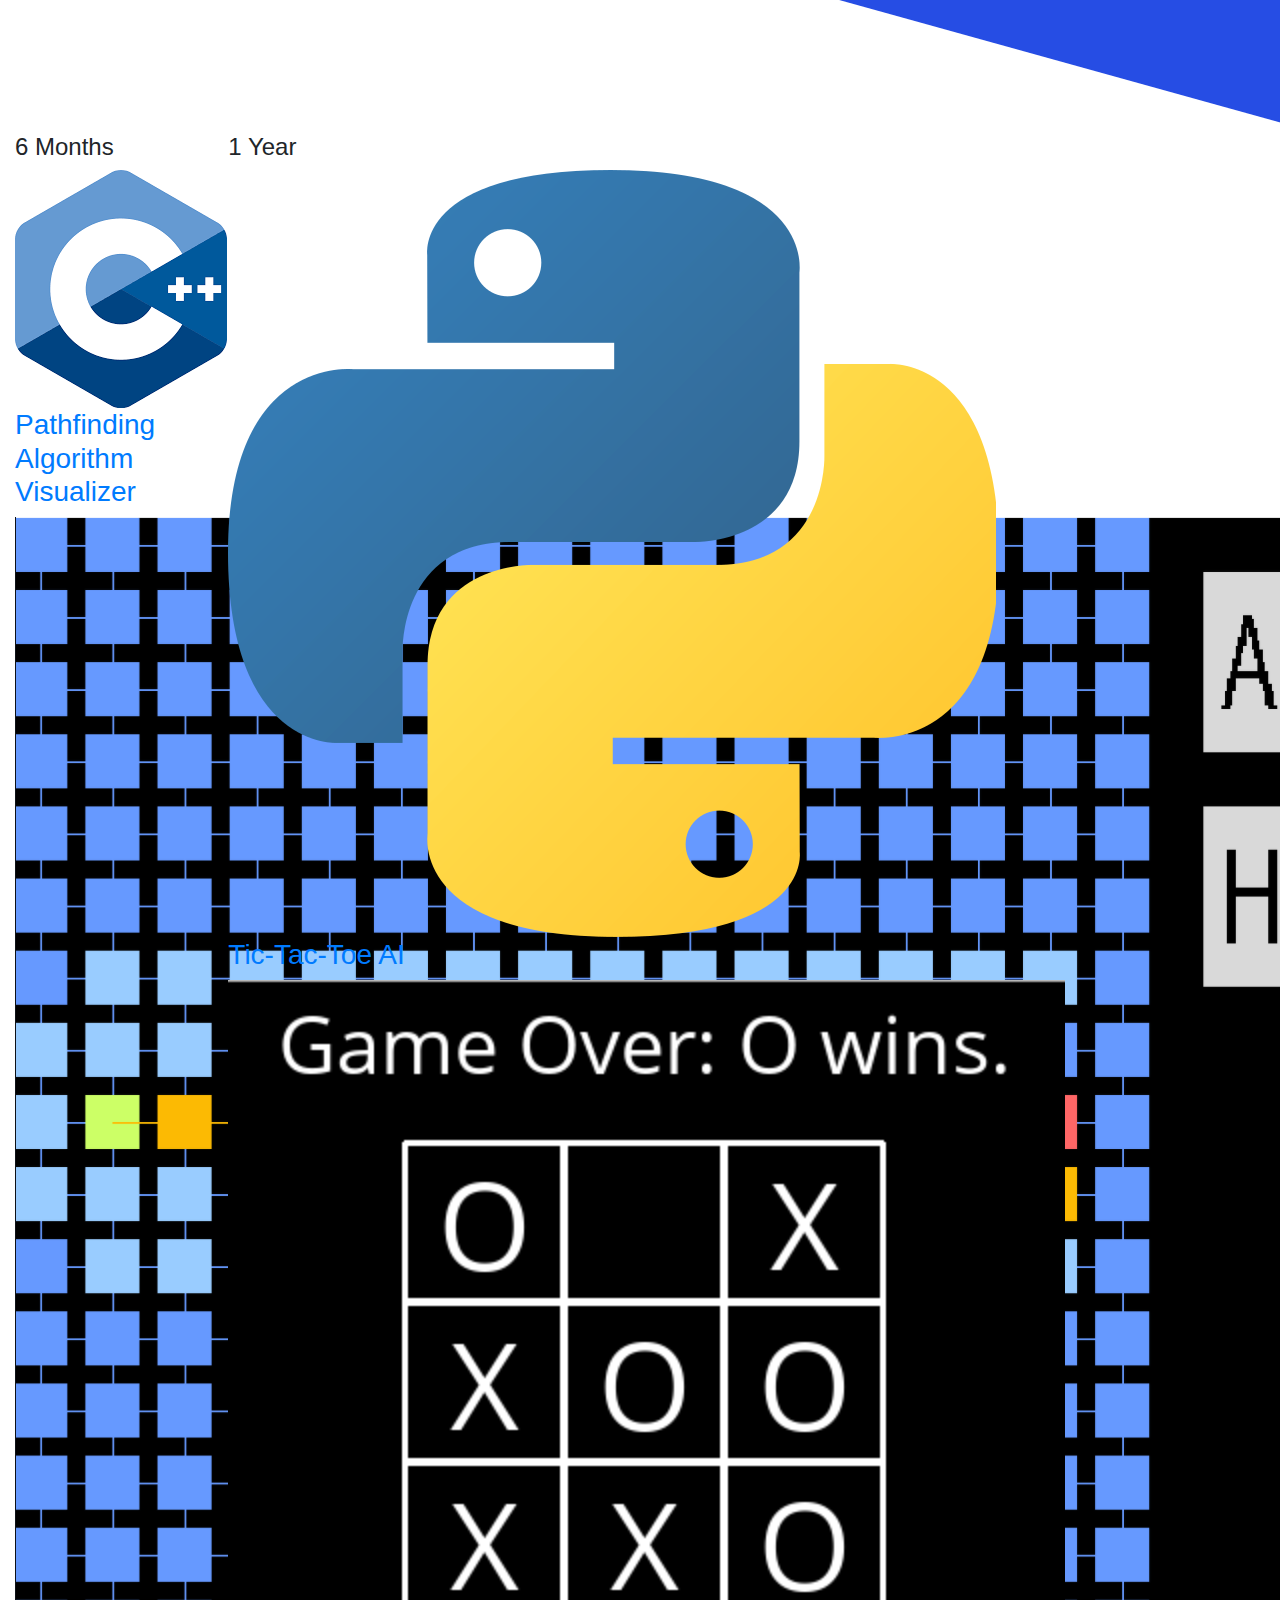
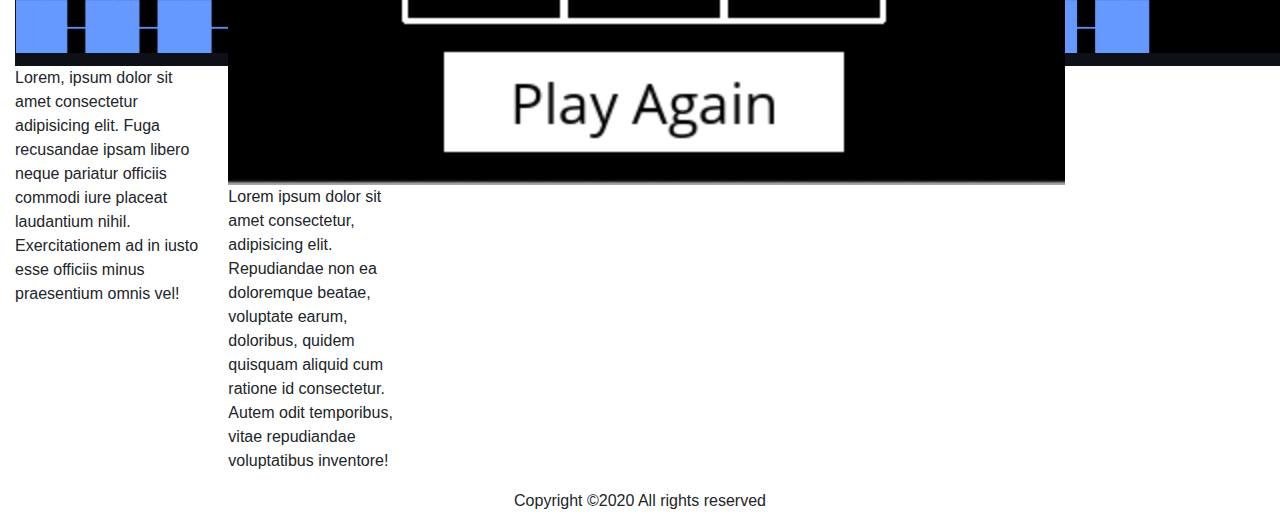
==== commit 46d6e7fb: "Commit" ====
--- a/index.html
+++ b/index.html
@@ -1,230 +1,231 @@
-<!DOCTYPE html>
-<html lang="en">
-<head>
-  <meta charset="UTF-8">
-  <meta name="viewport" content="width=device-width, initial-scale=1.0">
-  <title>Nicholas Cho</title>
-  
-<!-- boostrap css file-->
-  <link rel = "stylesheet" href = "./css/bootstrap.min.css">
-
-<!-- font icons -->
-  <link rel = "stylesheet" href = "./css/all.min.css">
-
-<!-- css files -->
-  <link rel = "stylesheet" href = "./css/style.css">
-
-</head>
-<body>
-
-<!-- Nav Bar -->
-<header class="header_area">
-  <div class="main_menu">
-    <nav class="navbar navbar-expand-lg navbar-light">
-      <a href="https://github.com/Nick-Cho" target = blank class="icons">
-        <img class = "icon" src = "./img/github.png">
-      </a>
-      <a href = "https://www.linkedin.com/in/nicholas-c-aa17231b7/" target = blank class= "icons">
-        <img class = "icon" src = "./img/linkedin.png">
-      </a>
-      <a class="navbar-brand" href= "#"> <img class = "img-square" src = "./img/download.png"> 
-        <span class="name_header"><span class = "N"> <strong><span class="first-N">N</span> <span class="second-N">N</span></strong> </span><strong>icholas Cho</strong> / 1A UWaterloo Computer Engineer</span> 
-      </a>
-      <button class="navbar-toggler" type="button" data-toggle="collapse" data-target="#navbarNav" aria-controls="navbarNav" aria-expanded="false" aria-label="Toggle navigation">
-        <span class="navbar-toggler-icon"></span>
-      </button>
-      <div class="collapse navbar-collapse" id="navbarNav">
-        <div class ="mr-auto"></div>
-        <ul class="navbar-nav">
-          <li class="nav-item active">
-            <a class="nav-link" href="#">Home <span class="sr-only">(current)</span></a>
-          </li>
-          <li class="nav-item">
-            <a class="nav-link" href="#">About</a>
-          </li>
-          <li class="nav-item">
-            <a class="nav-link" href="#">Skills</a>
-          </li>
-          <li class="nav-item">
-            <a class="nav-link" href="projects.html">Projects</a>
-          </li>
-          <li class="nav-item">
-            <a class="nav-link" href="#">Contact</a>
-          </li>
-        </ul>
-      </div>
-    </nav>
-  </div>
-</header>
-  
-<!-- Banner -->
-<main class="site-main">
-  <section class="site-banner">
-    <div class="banner">
-      <div class="row">
-        <div class="col-lg-6 col-md-12 site-title">
-          <h3 class="title-text"> Hey! </h3>
-          <h1 class="title-text text-uppercase"> I am <span class="h1-N"><span class="h1-first-N">N</span> <span class="h1-second-N"> N</span></span>ick </h1>
-          <h4 class="title-text text-uppercase"> Computer Engineering Student at University of Waterloo</h4>  
-          <div class="site-buttons">
-            <div class="d-flex flex-row flex-wrap">
-              <button type = "button" class = "btn button primary-button mr-4 text-uppercase">
-                About Me
-              </button>
-            </div>
-          </div>
-        </div>
-        <div class="col-lg-6 col-md-12 banner-image">
-          <img src= "./img/bannerpic.png" class = "img-fluid">
-        </div>
-      </div>
-    </div>
-
-
-  </section>
-
-  <!-- "About Me" Area-->
-<section class="about-area"> 
-  <div class="container-fluid">
-    <div class="row">
-      <div class="col-lg-6 col-md-12">
-        <div class="about-image">
-          <img src = "./img/push-up.png" class = "img-fluid">
-        </div>
-      </div> 
-    <div class="col-lg-6 col-md-12 about-title">
-      <h2 class="about-title">
-        <span>Let me </span>
-        <span>Introduce</span>
-        <span>Myself</span>
-      </h2>
-      <div class="paragraph py-4 w-75">
-        <p class="para">
-          I am an undergraduate student at the University of Waterloo studying for an Honours Bachelor's of Applied Science Degree in Computer Engineering.
-          Passionate about software, artificial intelligence and most recently, full-stack development.
-        </p>
-        <p class = "para">
-          Problem solver, well organized and an employee with high attention to detail that works well in team environments. 
-          Fan of the NBA, calisthenics, digital art and anime.
-
-        </p>
-        <p class = "para">
-          Interested in the entire web development spectrum and working on ambitious projects in positive teams. 
-
-        </p>
-      </div>
-      <button class="btn button primary-button text-uppercase">
-        Download Resume
-      </button>
-    </div>
-    </div>
-  </div>
-</section>
-
-<!-- Skills Area-->
-<section class = "skills-area">
-  <div class="skills-area">
-    <div class="container-fluid">
-      <div class="row">
-        <div class="col-xl-6 col-lg-12 col-md-12">
-          <div class="first-row row">
-            <div class="col-lg-4 col-md-6 col-sm-6">
-              <div class="single-skill">
-                <h4 class = "time"> 1 Month </h4>
-                <img class = "Bootstrap-icon" src = "./img/Bootstrap.png">
-                <div class="pop-out-content">
-                  
-                </div>
-              </div>
-            </div>
-            <div class="col-lg-4 col-md-6 col-sm-6">
-              <div class="single-skill">
-                <h4 class = "time"> 1 Month </h4>
-                <img class = "HTML-icon" src = "./img/html.png">
-                <div class="pop-out-content">
-                  
-                </div>
-              </div>
-            </div>
-            <div class="col-lg-4 col-md-6 col-sm-6">
-              <div class="single-skill">
-                <h4 class = "time"> 1 Month </h4>
-                <img class = "CSS-icon" src = "./img/CSS.png">
-                <div class="pop-out-content">
-
-                </div>
-              </div>
-            </div>
-          </div>
-          <div class="first-row row">
-            <div class="col-lg-4 col-md-6 col-sm-6">
-              <div class="single-skill">
-                <h4 class = "time"> 6 Months </h4>
-                <img class = "Cplus-icon" src = "./img/C++.png">
-                <div class="pop-out-content">
-                  <a href = "https://github.com/Nick-Cho/Pathfinding-Algorithm-Visualizer" target = "blank">
-                  <h3 class = "proj-title"> Pathfinding Algorithm Visualizer </h3>
-                  <img class = "c-proj-img" src = "./img/Pathfinding-algo.png">
-                  </a>
-                  <p> 
-                    Lorem, ipsum dolor sit amet consectetur adipisicing elit. Fuga recusandae ipsam libero neque pariatur officiis commodi iure placeat laudantium nihil. Exercitationem ad in iusto esse officiis minus praesentium omnis vel!
-                  </p>
-                </div>
-              </div>
-            </div>
-            
-            <div class="col-lg-4 col-md-6 col-sm-6">
-              <div class="single-skill">
-                <h4 class = "time"> 1 Year </h4>
-                <img class = "Python-icon" src = "./img/Python.png">
-                <div class="pop-out-content">
-                  <a href = "https://github.com/Nick-Cho/tictactoeAI" target = "blank">
-                  <h3 class = "proj-title"> Tic-Tac-Toe AI </h3>
-                  <img class = "py-proj-img" src = "./img/tictactoe.png">
-                  </a>
-                  <p>
-                    Lorem ipsum dolor sit amet consectetur, adipisicing elit. Repudiandae non ea doloremque beatae, voluptate earum, doloribus, quidem quisquam aliquid cum ratione id consectetur. Autem odit temporibus, vitae repudiandae voluptatibus inventore!
-                  </p>
-                </div>
-              </div>
-            </div>
-          </div>
-        </div>
-        <div class="col-xl-6 col-lg-12 col-md-12">  
-          <div class="d-flex flex-row">
-            <h2 class="skills-title">Skills &</h2>
-          </div>  
-          <div class="d-flex flex-row">
-            <h2 class="skills-title">Experience</h2>
-          </div>
-          <div class="d-flex flex-row flex-wrap call-area skills-text para ">
-            <p> Lorem ipsum dolor sit amet consectetur adipisicing elit. Rem accusamus tempora perspiciatis nihil dolores error quaerat earum accusantium obcaecati nulla eius eveniet minima, aspernatur ipsam inventore, veniam blanditiis tempore ratione?</p>
-          </div>
-        </div>
-      </div>
-    </div>
-  </div>
-</section>
-</main>
-
-<!-- Footer Area-->
-<footer class="footer-area">
-  <div class="copyrights text-center">
-    <p class="para">
-      Copyright ©2020 All rights reserved
-    </p>
-  </div>
-</footer>
-
-  <!-- Jquery js file -->
-  <script src = "./js/jquery.3.4.1.js"></script>
-  
-  <!-- bootstrap js file -->
-  <script src = "./js/bootstrap.min.js"></script>
-
-  <!-- Js -->
-  <script src = "./js/main.js"></script>
-
-</body>
-</html>
-
+<!DOCTYPE html>
+<html lang="en">
+<head>
+  <meta charset="UTF-8">
+  <meta name="viewport" content="width=device-width, initial-scale=1.0">
+  <title>Nicholas Cho</title>
+  
+<!-- boostrap css file-->
+  <link rel = "stylesheet" href = "./css/bootstrap.min.css">
+
+<!-- font icons -->
+  <link rel = "stylesheet" href = "./css/all.min.css">
+
+<!-- css files -->
+  <link rel = "stylesheet" href = "./css/style.css">
+
+</head>
+<body>
+
+<!-- Nav Bar -->
+<header id ="header_area">
+  <div class ="main_menu">
+    <nav class="navbar navbar-expand-lg navbar-light">
+      <a href="https://github.com/Nick-Cho" target = blank class="icons">
+        <img class = "icon" src = "./img/github.png">
+      </a>
+      <a href = "https://www.linkedin.com/in/nicholas-c-aa17231b7/" target = blank class= "icons">
+        <img class = "icon" src = "./img/linkedin.png">
+      </a>
+      <a class="navbar-brand" href= "#main_menu"> <img class = "img-square" src = "./img/download.png"> 
+        <span class="name_header"><span class = "N"> <strong><span class="first-N">N</span> <span class="second-N">N</span></strong> </span><strong>icholas Cho</strong> / 1A UWaterloo Computer Engineer</span> 
+      </a>
+      <button class="navbar-toggler" type="button" data-toggle="collapse" data-target="#navbarNav" aria-controls="navbarNav" aria-expanded="false" aria-label="Toggle navigation">
+        <span class="navbar-toggler-icon"></span>
+      </button>
+      <div class="collapse navbar-collapse" id="navbarNav">
+        <div class ="mr-auto"></div>
+        <ul class="navbar-nav">
+          <li class="nav-item active">
+            <a class="nav-link" href="#main_menu">Home <span class="sr-only">(current)</span></a>
+          </li>
+          <li class="nav-item">
+            <a class="nav-link" href="#about-area">About</a>
+          </li>
+          <li class="nav-item">
+            <a class="nav-link" href="#skills-area">Skills</a>
+          </li>
+          <li class="nav-item">
+            <a class="nav-link" href="projects.html">Projects</a>
+          </li>
+          <li class="nav-item">
+            <a class="nav-link" href="#">Contact</a>
+          </li>
+        </ul>
+      </div>
+    </nav>
+  </div>
+</header>
+  
+<!-- Banner -->
+<main class="pt-4 site-main">
+  <section class="site-banner">
+    <div class="banner">
+      <div class="row">
+        <div class="col-lg-6 col-md-12 site-title">
+          <h3 class="title-text"> Hey! </h3>
+          <h1 class="title-text text-uppercase"> I am <span class="h1-N"><span class="h1-first-N">N</span> <span class="h1-second-N"> N</span></span>ick </h1>
+          <h4 class="title-text text-uppercase"> Computer Engineering Student at University of Waterloo</h4>  
+          <div class="site-buttons">
+            <div class="d-flex flex-row flex-wrap">
+              <button type = "button" class = "btn button primary-button mr-4 text-uppercase">
+                About Me
+              </button>
+            </div>
+          </div>
+        </div>
+        <div class="col-lg-6 col-md-12 banner-image">
+          <img src= "./img/bannerpic.png" class = "img-fluid">
+        </div>
+      </div>
+    </div>
+
+
+  </section>
+
+  <!-- "About Me" Area-->
+<section id="about-area"> 
+  <div class="container-fluid">
+    <div class="row">
+      <div class="col-lg-6 col-md-12">
+        <div class="about-image">
+          <img src = "./img/push-up.png" class = "img-fluid">
+        </div>
+      </div> 
+    <div class="col-lg-6 col-md-12 about-title">
+      <h2 class="about-title">
+        <span>Let me </span>
+        <span>Introduce</span>
+        <span>Myself</span>
+      </h2>
+      <div class="paragraph py-4 w-75">
+        <p class="para">
+          I am an undergraduate student at the University of Waterloo studying for an Honours Bachelor's of Applied Science Degree in Computer Engineering.
+          Passionate about software, artificial intelligence and most recently, full-stack development.
+        </p>
+        <p class = "para">
+          Problem solver, well organized and an employee with high attention to detail that works well in team environments. 
+          Fan of the NBA, calisthenics, digital art and anime.
+
+        </p>
+        <p class = "para">
+          Interested in the entire web development spectrum and working on ambitious projects in positive teams. 
+
+        </p>
+      </div>
+      <button class="btn button primary-button text-uppercase">
+        Download Resume
+      </button>
+    </div>
+    </div>
+  </div>
+</section>
+
+<section id = "skills-area">
+  <div class="skills-area">
+    <div class="container-fluid">
+      <div class="row">
+        <div class="col-xl-6 col-lg-12 col-md-12">
+          <div class="row">
+            <div class="col-lg-4 col-md-6 col-sm-6">
+              <div class="single-skill">
+                <h4 class = "time"> 1 Month </h4>
+                <img class = "Bootstrap-icon" src = "./img/Bootstrap.png">
+                <div class="pop-out-content">
+                  
+                </div>
+              </div>
+            </div>
+            <div class="col-lg-4 col-md-6 col-sm-6">
+              <div class="single-skill">
+                <h4 class = "time"> 1 Month </h4>
+                <img class = "HTML-icon" src = "./img/html.png">
+                <div class="pop-out-content">
+                  
+                </div>
+              </div>
+            </div>
+            <div class="col-lg-4 col-md-6 col-sm-6">
+              <div class="single-skill">
+                <h4 class = "time"> 1 Month </h4>
+                <img class = "CSS-icon" src = "./img/CSS.png">
+                <div class="pop-out-content">
+
+                </div>
+              </div>
+            </div>
+          </div>
+          <div class="row">
+            <div class="col-lg-4 col-md-6 col-sm-6">
+              <div class="single-skill">
+                <h4 class = "time"> 6 Months </h4>
+                <img class = "Cplus-icon" src = "./img/C++.png">
+                <div class="pop-out-content">
+                  <a href = "" target = "blank">
+                  <h3 class = "proj-title"> Pathfinding Algorithm Visualizer </h3>
+                  <img class = "c-proj-img" src = "./img/Pathfinding-algo.png">
+                  </a>
+                  <p> 
+                    Lorem, ipsum dolor sit amet consectetur adipisicing elit. Fuga recusandae ipsam libero neque pariatur officiis commodi iure placeat laudantium nihil. Exercitationem ad in iusto esse officiis minus praesentium omnis vel!
+                  </p>
+                </div>
+              </div>
+            </div>
+            
+            <div class="col-lg-4 col-md-6 col-sm-6">
+              <div class="single-skill">
+                <h4 class = "time"> 1 Year </h4>
+                <img class = "Python-icon" src = "./img/Python.png">
+                <div class="pop-out-content">
+                  <a href = "" target = "blank">
+                  <h3 class = "proj-title"> Tic-Tac-Toe AI </h3>
+                  <img class = "py-proj-img" src = "./img/tictactoe.png">
+                  </a>
+                  <p>
+                    Lorem ipsum dolor sit amet consectetur, adipisicing elit. Repudiandae non ea doloremque beatae, voluptate earum, doloribus, quidem quisquam aliquid cum ratione id consectetur. Autem odit temporibus, vitae repudiandae voluptatibus inventore!
+                  </p>
+                </div>
+              </div>
+            </div>
+          </div>
+        </div>
+        <div class="col-xl-6 col-lg-12 col-md-12">
+          <div class="experience-area">
+            <div class="d-flex flex-row">
+              <h2 class="skills-title">Skills &</h2>
+            </div>  
+            <div class="d-flex flex-row">
+              <h2 class="skills-title">Experience</h2>
+            </div>
+            <div class="d-flex flex-row flex-wrap call-area skills-text para ">
+              <p> Lorem ipsum dolor sit amet consectetur adipisicing elit. Rem accusamus tempora perspiciatis nihil dolores error quaerat earum accusantium obcaecati nulla eius eveniet minima, aspernatur ipsam inventore, veniam blanditiis tempore ratione?</p>
+            </div>
+          </div>
+        </div>
+      </div>
+    </div>
+  </div>
+</section>
+</main>
+
+<!-- Footer Area-->
+<footer class="footer-area">
+  <div class="copyrights text-center">
+    <p class="para">
+      Copyright ©2020 All rights reserved
+    </p>
+  </div>
+</footer>
+
+  <!-- Jquery js file -->
+  <script src = "./js/jquery.3.4.1.js"></script>
+  
+  <!-- bootstrap js file -->
+  <script src = "./js/bootstrap.min.js"></script>
+
+  <!-- Js -->
+  <script src = "./js/main.js"></script>
+
+</body>
+</html>
+
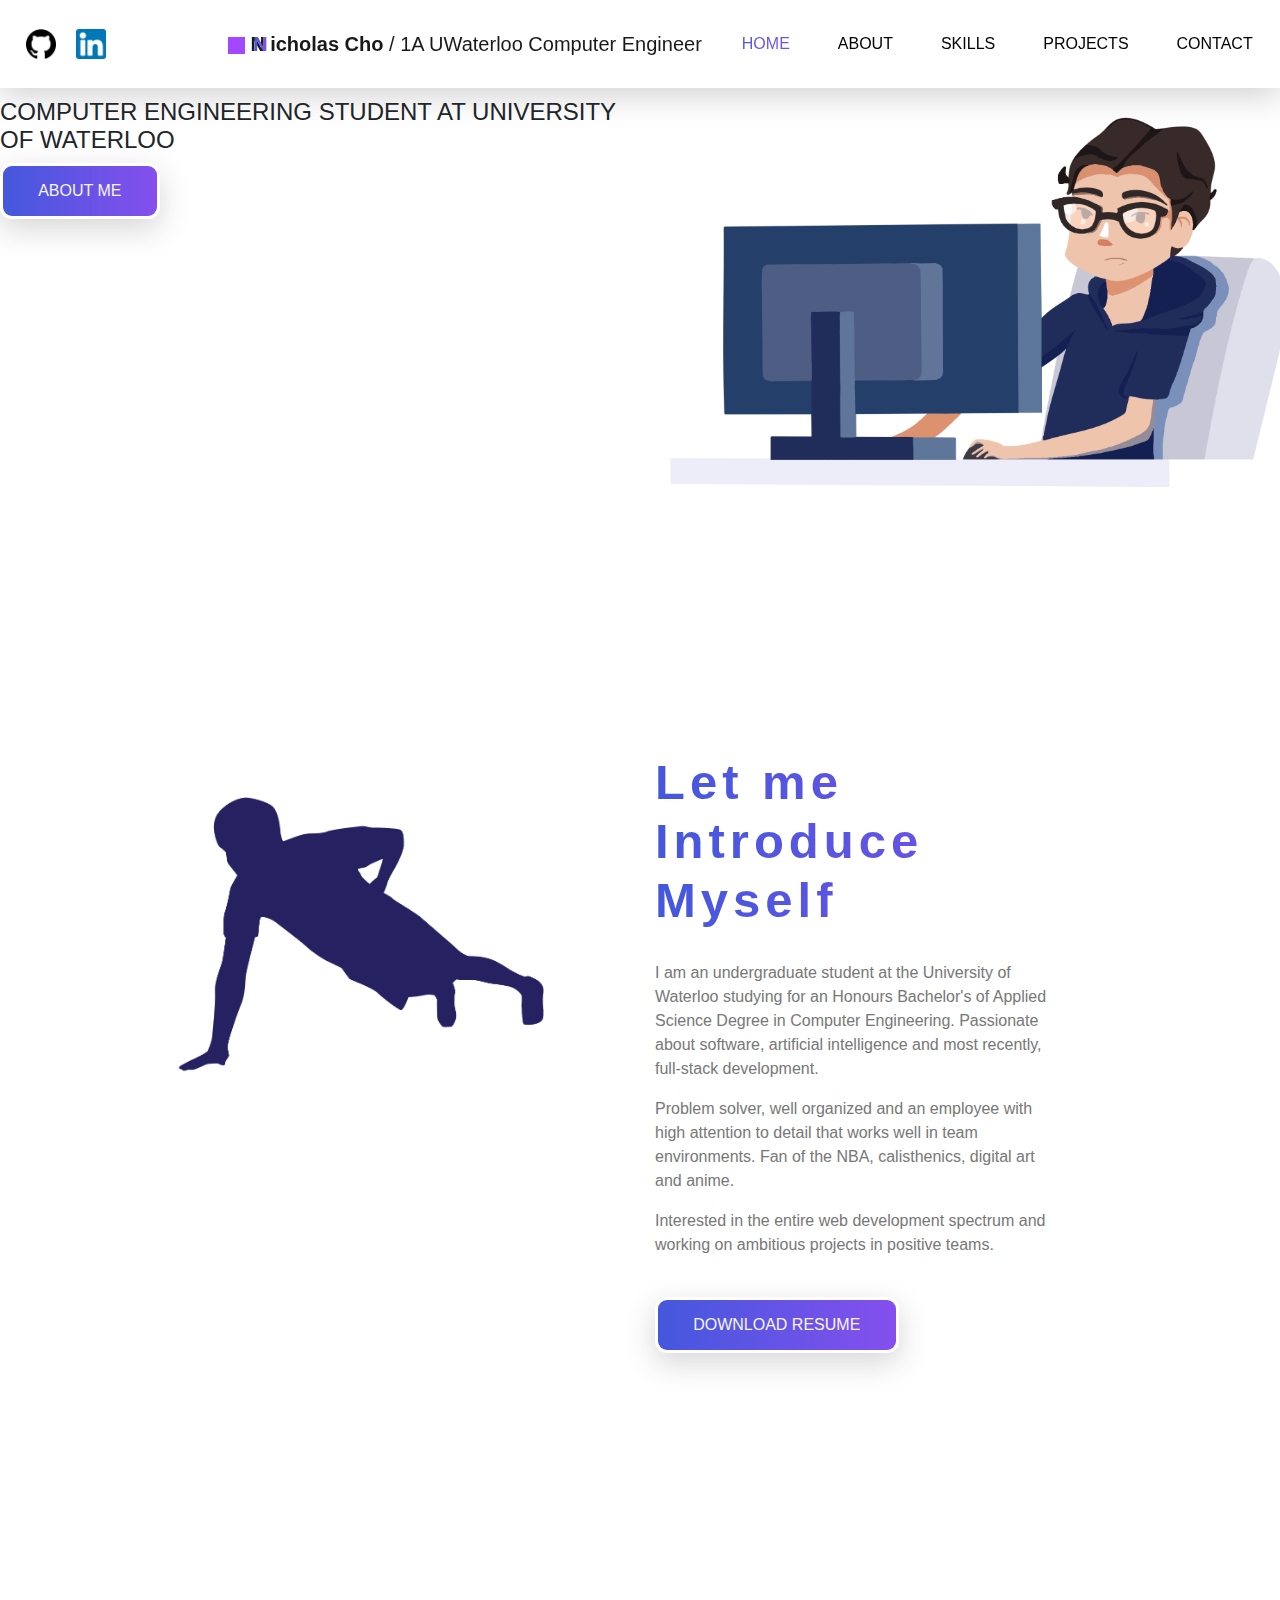
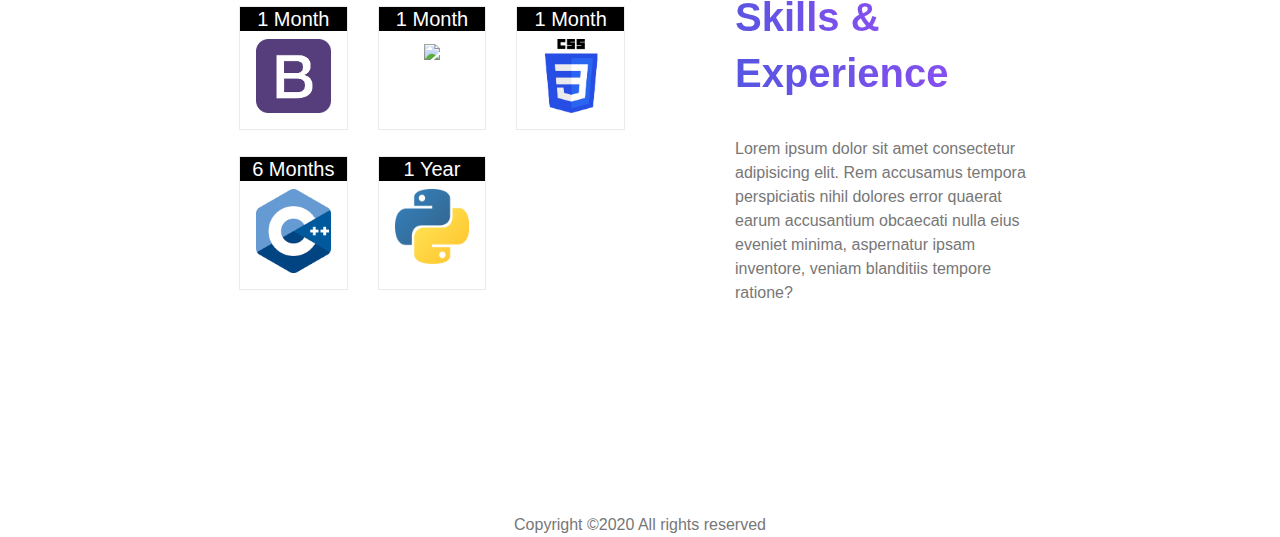
==== commit df6e392e: "Fixing Navbar Functionality" ====
--- a/index.html
+++ b/index.html
@@ -27,7 +27,7 @@
       <a href = "https://www.linkedin.com/in/nicholas-c-aa17231b7/" target = blank class= "icons">
         <img class = "icon" src = "./img/linkedin.png">
       </a>
-      <a class="navbar-brand" href= "#main_menu"> <img class = "img-square" src = "./img/download.png"> 
+      <a class="navbar-brand" href= "#site-banner"> <img class = "img-square" src = "./img/download.png"> 
         <span class="name_header"><span class = "N"> <strong><span class="first-N">N</span> <span class="second-N">N</span></strong> </span><strong>icholas Cho</strong> / 1A UWaterloo Computer Engineer</span> 
       </a>
       <button class="navbar-toggler" type="button" data-toggle="collapse" data-target="#navbarNav" aria-controls="navbarNav" aria-expanded="false" aria-label="Toggle navigation">
@@ -37,7 +37,7 @@
         <div class ="mr-auto"></div>
         <ul class="navbar-nav">
           <li class="nav-item active">
-            <a class="nav-link" href="#main_menu">Home <span class="sr-only">(current)</span></a>
+            <a class="nav-link" href="#site-banner">Home <span class="sr-only">(current)</span></a>
           </li>
           <li class="nav-item">
             <a class="nav-link" href="#about-area">About</a>
@@ -58,9 +58,9 @@
 </header>
   
 <!-- Banner -->
-<main class="pt-4 site-main">
-  <section class="site-banner">
-    <div class="banner">
+<main class="site-main">
+  <section id="site-banner">
+    <div id="banner">
       <div class="row">
         <div class="col-lg-6 col-md-12 site-title">
           <h3 class="title-text"> Hey! </h3>
--- a/css/style.css
+++ b/css/style.css
@@ -0,0 +1,296 @@
+/* importing fonts from fonts.css file */
+@import url(./fonts.css);
+
+/* global styling*/
+@import url(./partials/_global.css);
+
+/* Css variables */
+@import url(./partials/_variables.css);
+
+/* Nav Bar Styling*/
+#header_area{
+  position: fixed;
+  width: 100%;
+  z-index: 1;
+  background-color: white;
+  box-shadow: var(--box-shadow);
+}
+
+ .main_menu .navbar .navbar-brand{
+  padding-left: 7rem; 
+} 
+
+ .main_menu .nav-item .nav-link{
+  text-transform: uppercase;
+  font-weight: 500; 
+  padding: 1.5rem;
+  color: var(--title-color);
+  top: 0;
+}
+
+ .main_menu .navbar .icons .icon{
+  width: 30px;
+  height: 30px;
+  margin: 10px;
+}
+ .main_menu .navbar .navbar-brand .img-square{
+  width: 17px ;
+  height: 17px ;
+  top: 0;
+}
+
+.second-N{
+  background: var(--gradient-color);
+  -webkit-background-clip: text;
+  -webkit-text-fill-color: transparent;
+  top: 0;
+}
+
+.first-N{
+  letter-spacing: -50px;
+  top: 0;
+}
+
+.N{
+  word-spacing: -3px;
+  top: 0;
+}
+
+ .main_menu .navbar-nav .active a{
+  background: var(--gradient-color);
+  -webkit-background-clip: text;
+  -webkit-text-fill-color: transparent;
+  background-clip: text;
+  top: 0;
+}
+
+ .main_menu .navbar-nav a:hover{
+  background: var(--gradient-color);
+  -webkit-background-clip: text;
+  -webkit-text-fill-color: transparent;
+  background-clip: text;
+  top: 0;
+}
+
+
+/* Banner Styling */
+
+.banner{
+  margin-top: 3rem;
+}
+
+.h1-N{
+  word-spacing: -25px;
+}
+
+.h1-first-N{
+  letter-spacing: -55px;
+}
+
+.h1-second-N{
+  background: var(--gradient-color);
+  -webkit-background-clip: text;
+  -webkit-text-fill-color: transparent;
+}
+
+.name_header{
+  display: inline-block;
+}
+
+.site-main .site-banner{
+  padding: 5rem 2rem 10rem 20rem; 
+  /*background: url(../img/background.jpg) no-repeat 0% 50%;*/
+}
+
+.site-main .site-banner .site-title h3{
+  font-weight: 500;
+}
+
+.site-main .site-banner .site-title h1{
+font-size: 5rem
+}
+.site-main .site-banner .site-title h4{
+font-size: 1.5rem
+}
+
+.site-main .site-banner .img-fluid{
+  padding: 0rem 3rem 0rem 0rem;
+}
+
+/* About Area */
+#about-area{
+  padding: 8rem 5rem;
+}
+
+.site-main  .about-title h2 > span{
+  display: block;
+  font-size: 49px;
+  font-weight: bold;
+  letter-spacing: 5px;
+  background: var(--gradient-color);
+  -webkit-background-clip: text;
+  -webkit-text-fill-color: transparent;
+  background-size: 100%;
+}
+
+/* Skills and Experience Area */
+.site-main .skills-area .Cplus-icon{
+  width: 7rem;
+}
+
+.site-main .skills-area .HTML-icon{
+  width: 8rem;
+}
+
+.site-main .skills-area .CSS-icon{
+  width: 8.2rem;
+}
+
+.site-main .skills-area .Bootstrap-icon{
+  width: 7rem;
+}
+
+.site-main .skills-area .skills-title {
+  font-weight: bold;
+  background: var(--gradient-color);
+  -webkit-background-clip: text;
+  -webkit-text-fill-color: transparent;
+  background-size: 100%;
+  font-size: 40px;
+}
+
+.site-main .skills-area{
+  padding: 7rem 14rem;
+  margin-bottom: 5rem;
+}
+
+.single-skill{
+  padding: 10px;
+}
+
+.site-main .skills-area .row .col-lg-4{
+  display: flex;
+  justify-content: center;
+}
+
+.site-main .skills-area .row .col-lg-4 > .single-skill{
+  border: 1px solid var(--border-color);
+  text-align: center;
+  padding: 1rem 0rem;
+  padding-top: 0rem; 
+  margin: 0.8rem 0;
+  width: 180px;
+  cursor: pointer;
+  transition: transform 0.5s;
+}
+
+.site-main .skills-area .row .col-lg-4 > .single-skill> img{
+  width:70%;  
+}
+
+.site-main .skills-area .row .col-lg-4 > .single-skill:hover {
+  box-shadow: var(--box-shadow);
+  transform: scale(1.1);
+}
+
+.site-main .experience-area .skills-title{
+  padding-left: 5rem;
+}
+.site-main .experience-area .skills-title{
+  padding-left: 5rem;
+}
+
+.time{
+  color: white;
+  background: black;
+  font-size: 20px;
+  text-align: center;
+}
+
+.pop-out-content{
+  display: none;
+  position: absolute;
+  background-color: white;
+  width: 300px;
+}
+
+.pop-out-content a{
+  color: black;
+  text-decoration: none;
+}
+
+.pop-out-content .c-proj-img{
+  width: 250px;
+}
+
+.pop-out-content h3{
+  font-size: 20px;
+  font-weight: bold;
+  letter-spacing: 1px;
+}
+
+.single-skill:hover .pop-out-content{
+  display:block;
+  box-shadow: var(--box-shadow);
+}
+
+.pop-out-content .py-proj-img{
+  width: 200px;
+}
+
+.skills-text{
+  padding-top: 2rem;
+  padding-left: 5rem;
+  color: var(--text-color);
+  font-size: 16px;
+  font-weight: 500;
+}
+
+.skills-area{
+  padding-top: 250px;
+  padding-bottom: 300px;
+}
+
+
+
+
+/* Project File */
+.single-proj{
+  overflow:hidden;
+  width: 350px;
+  height: 225px;
+  filter: brightness(70%);
+}
+
+.single-proj-first{
+  overflow: hidden;
+  width: 350px;
+  height: 225px;
+  overflow: hidden;
+  filter: brightness(70%);
+  
+}
+
+.single-proj-frame{
+  width: 350px;
+  height: 225px;
+  overflow: hidden;
+  display: inline-block;
+  
+}
+
+.single-proj-frame img{
+  overflow: hidden;
+  transition: transform 0.4s ease;
+}
+
+.single-proj-frame:hover  img {
+  
+  filter: brightness(110%);
+  transform: scale(1.1);
+  overflow:hidden;
+}
+
+.spacing{
+  padding: 45px;
+}
